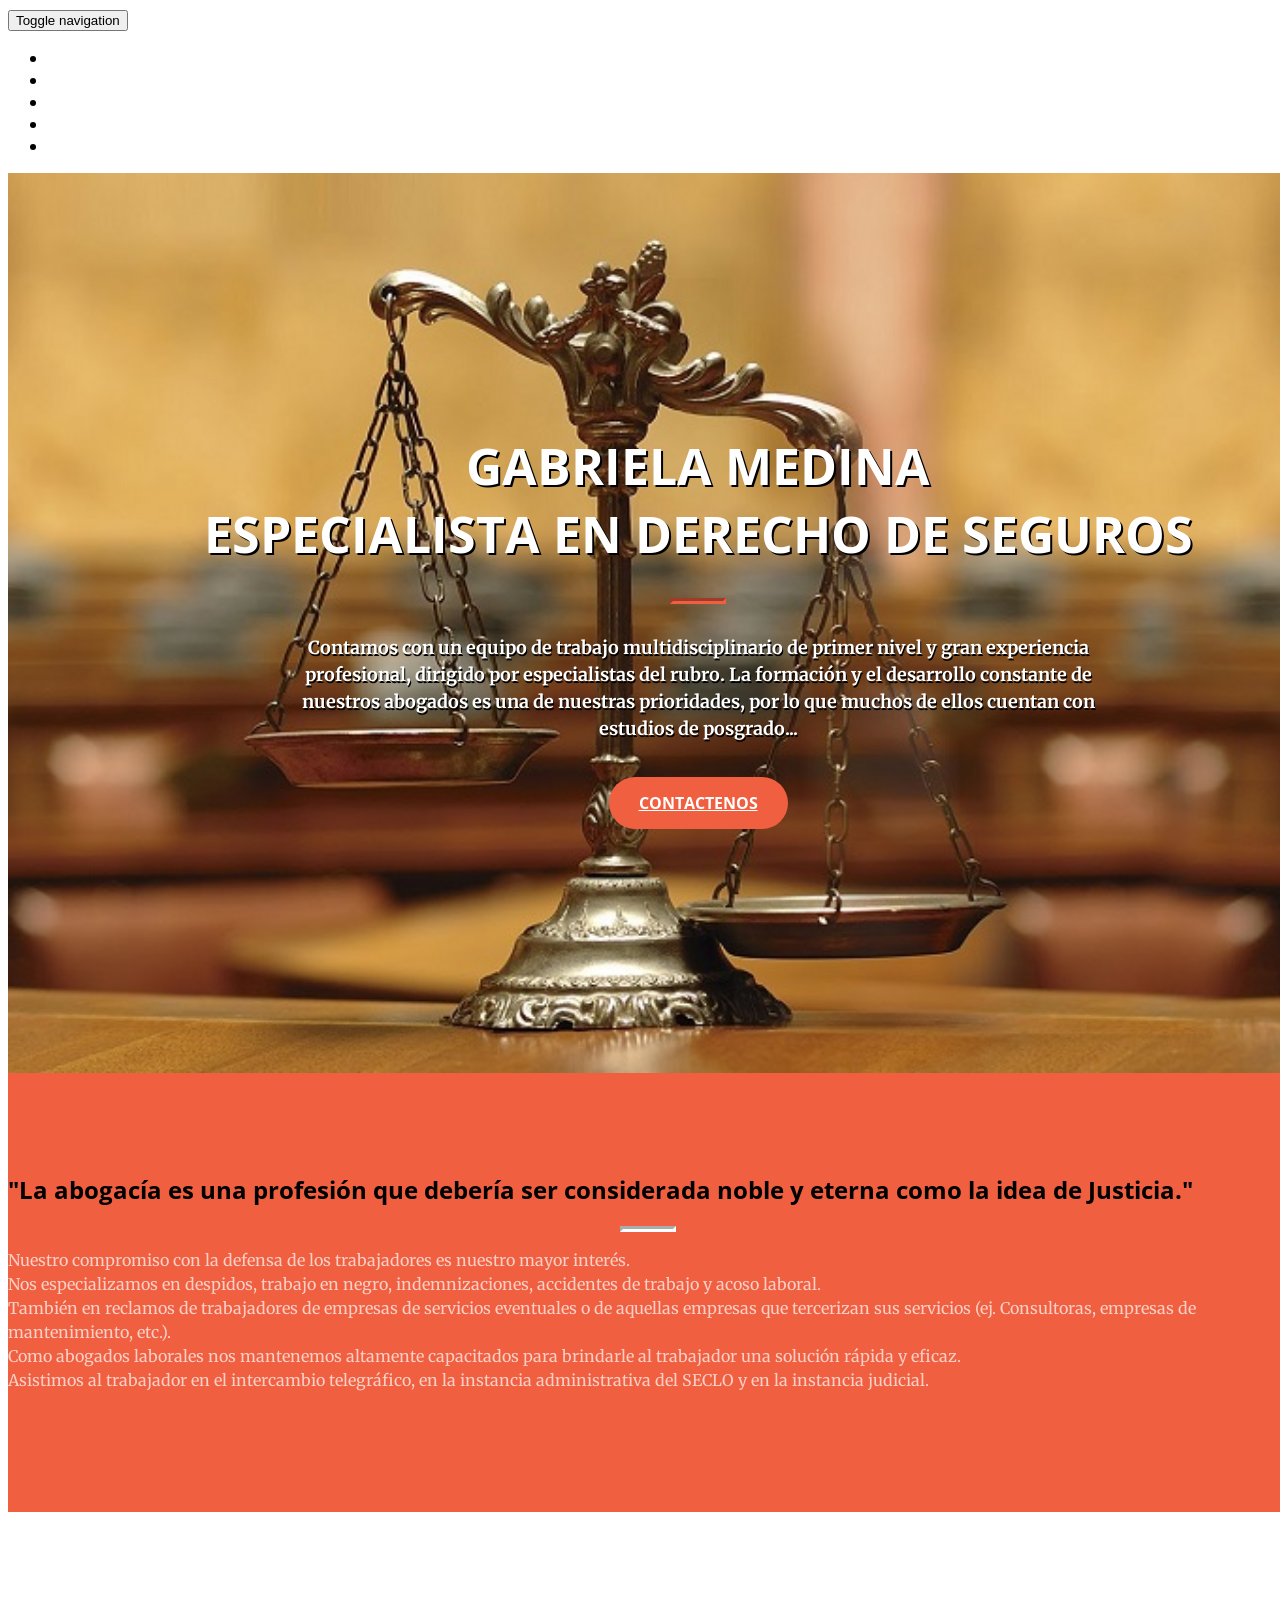
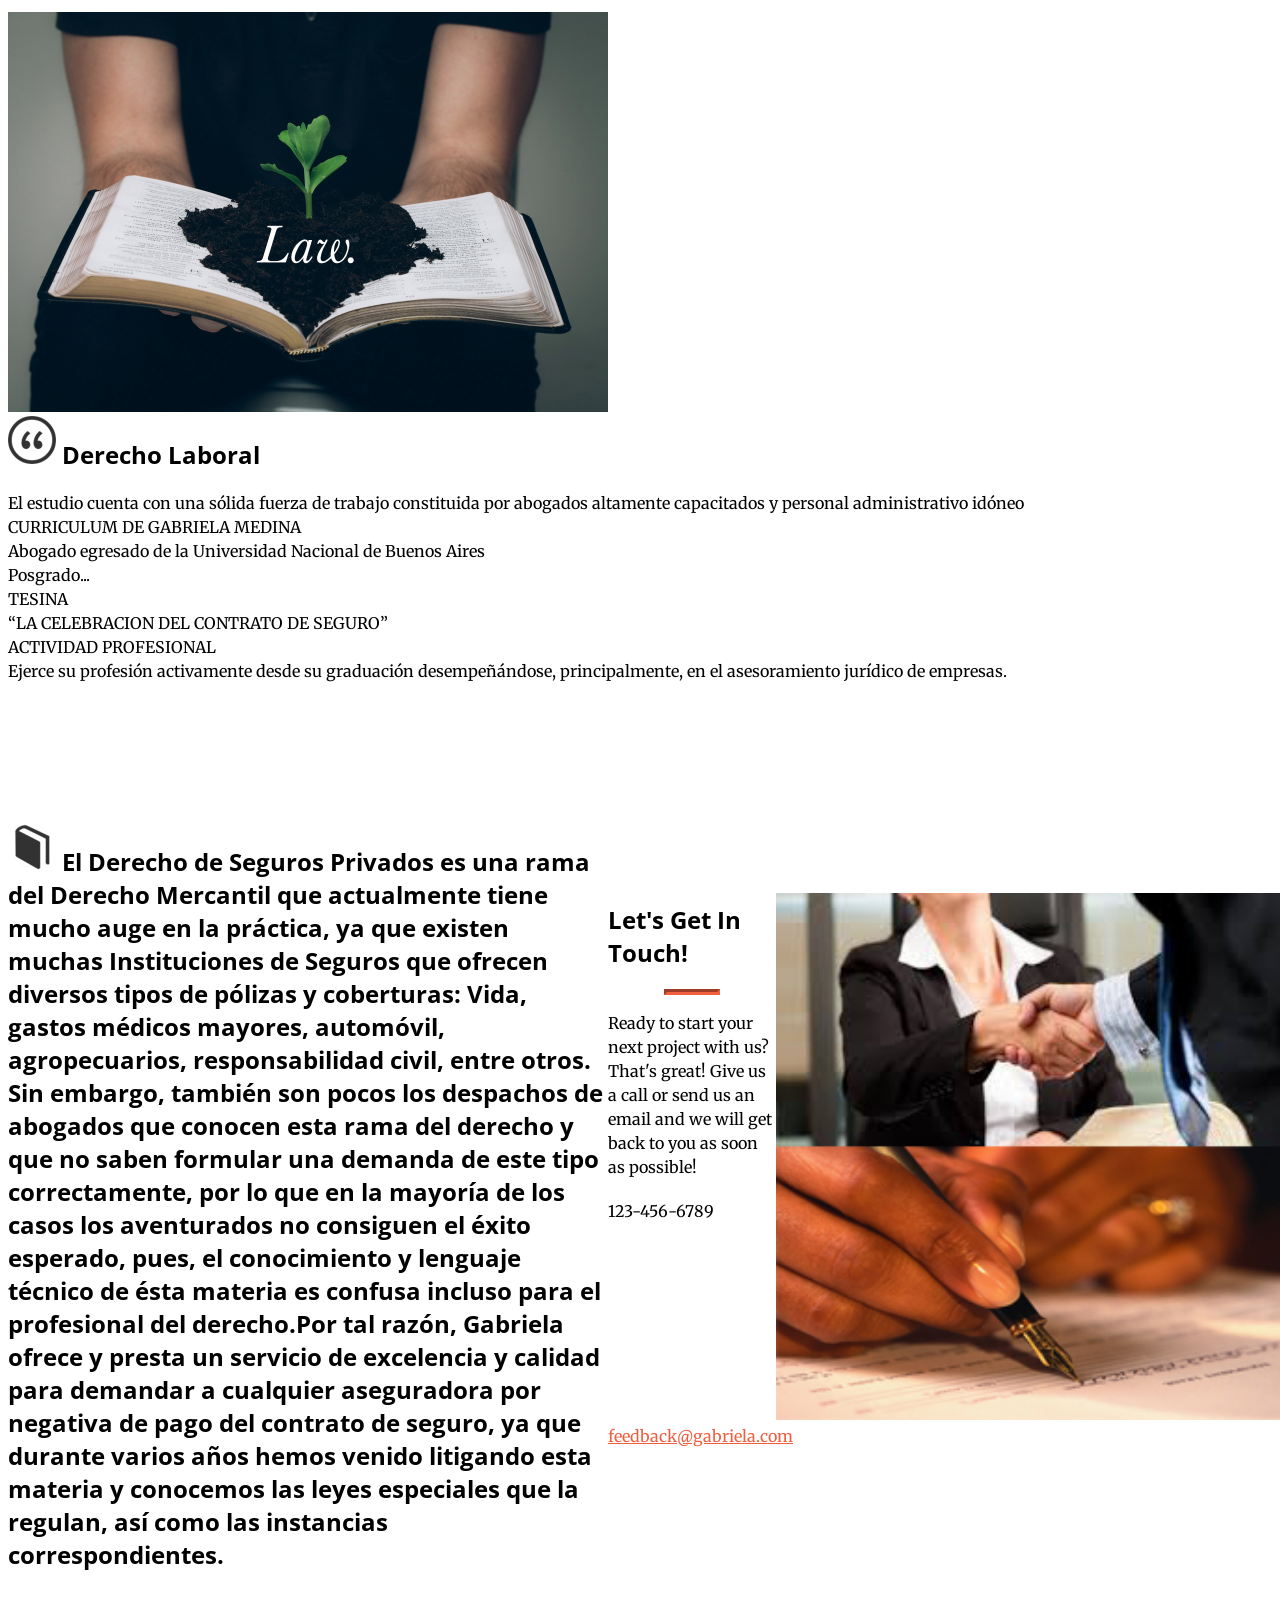
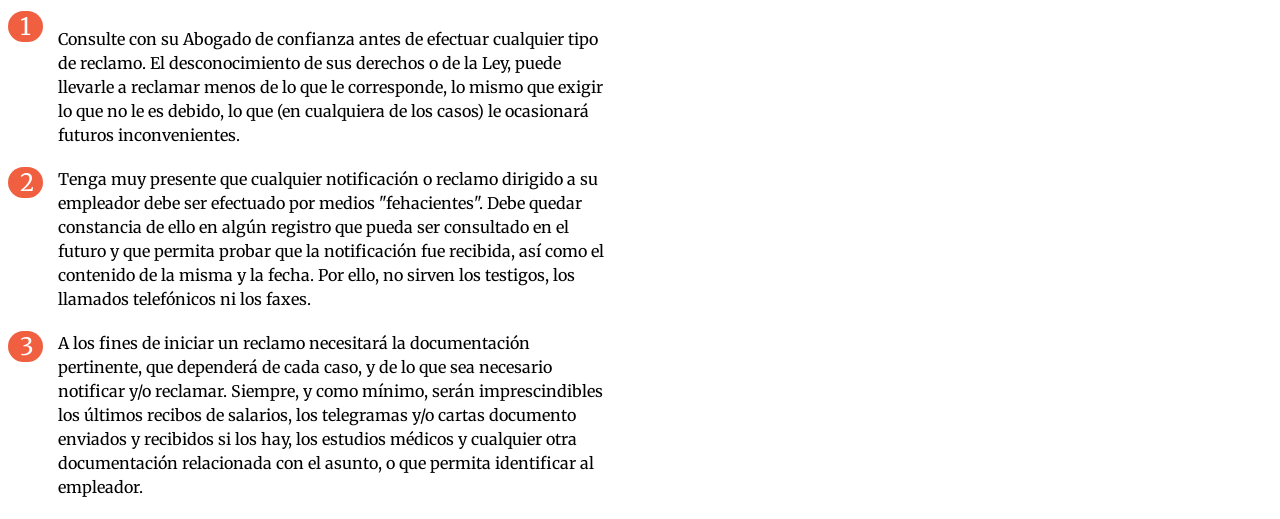
==== index.html @ 62572603 "gab fdfsd" ====
<!DOCTYPE html>
<html lang="es">

<head>

    <meta charset="utf-8">
    <meta http-equiv="X-UA-Compatible" content="IE=edge">
    <meta name="viewport" content="width=device-width, initial-scale=1">
    <meta name="description" content="">
    <meta name="author" content="">

    <title>Gabriela Medina</title>

    <!-- Bootstrap Core CSS -->
    <link rel="stylesheet" href="css/bootstrap.css" type="text/css">

    <!-- Custom Fonts -->
    <link href='http://fonts.googleapis.com/css?family=Open+Sans:300italic,400italic,600italic,700italic,800italic,400,300,600,700,800' rel='stylesheet' type='text/css'>
    <link href='http://fonts.googleapis.com/css?family=Merriweather:400,300,300italic,400italic,700,700italic,900,900italic' rel='stylesheet' type='text/css'>
    <link rel="stylesheet" href="font-awesome/css/font-awesome.css" type="text/css">

    <!-- Plugin CSS -->
    <link rel="stylesheet" href="css/animate.min.css" type="text/css">

    <!-- Custom CSS -->
    <link rel="stylesheet" href="css/creative.css" type="text/css">

    <!-- HTML5 Shim and Respond.js IE8 support of HTML5 elements and media queries -->
    <!-- WARNING: Respond.js doesn't work if you view the page via file:// -->
    <!--[if lt IE 9]>
        <script src="https://oss.maxcdn.com/libs/html5shiv/3.7.0/html5shiv.js"></script>
        <script src="https://oss.maxcdn.com/libs/respond.js/1.4.2/respond.min.js"></script>
    <![endif]-->

</head>

<body id="page-top">

    <nav id="mainNav" class="navbar navbar-default navbar-fixed-top">
        <div class="container-fluid">
            <!-- Brand and toggle get grouped for better mobile display -->
            <div class="navbar-header">
                <button type="button" class="navbar-toggle collapsed" data-toggle="collapse" data-target="#bs-example-navbar-collapse-1">
                    <span class="sr-only">Toggle navigation</span>
                    <span class="icon-bar"></span>
                    <span class="icon-bar"></span>
                    <span class="icon-bar"></span>
                </button>
                <a class="navbar-brand page-scroll" href="#page-top">Gabriela Medina</a>
            </div>

            <!-- Collect the nav links, forms, and other content for toggling -->
            <div class="collapse navbar-collapse" id="bs-example-navbar-collapse-1">
                <ul class="nav navbar-nav navbar-right">
                    <li>
                        <a class="page-scroll" href="#page-top">Inicio</a>
                    </li>
                    <li>
                        <a class="page-scroll" href="#about">Nosotros</a>
                    </li>
                    <li>
                        <a class="page-scroll" href="#services">&Aacute;reas de Pr&aacute;ctica</a>
                    </li>
                    <li>
                        <a class="page-scroll" href="#portfolio">Clientes</a>
                    </li>
                    <li>
                        <a class="page-scroll" href="#contact">Contacto</a>
                    </li>
                </ul>
            </div>
            <!-- /.navbar-collapse -->
        </div>
        <!-- /.container-fluid -->
    </nav>

    <header>
        <div class="header-content">
            <div class="header-content-inner">
                <h1>Gabriela Medina</h1>
                <h1>Especialista en Derecho de Seguros</h1>
                <hr>
                <p>Contamos con un equipo de trabajo multidisciplinario de primer nivel y gran experiencia profesional, dirigido por especialistas del rubro. La formación y el desarrollo constante de nuestros abogados es una de nuestras prioridades, por lo que muchos de ellos cuentan con estudios de posgrado...</p>
                <a href="#contact" class="btn btn-primary btn-xl page-scroll">Contactenos</a>
            </div>
        </div>
    </header>

    <section class="bg-primary" id="about">
        <div class="container">
            <div class="row">
                <div class="col-lg-8 col-lg-offset-2 text-center">
                    <h2 class="section-heading">"La abogacía es una profesión que debería ser considerada noble y eterna como la idea de Justicia."</h2>
                    <hr class="light">
                    <p class="text-faded">
                        Nuestro compromiso con la defensa de los trabajadores es nuestro mayor interés.<br>
                        Nos especializamos en despidos, trabajo en negro, indemnizaciones,  accidentes de trabajo y acoso laboral.<br>
                        También en reclamos de trabajadores de empresas de servicios eventuales o de aquellas empresas que tercerizan sus servicios (ej. Consultoras, empresas de mantenimiento, etc.).<br>
                        Como abogados laborales nos mantenemos altamente capacitados para brindarle al trabajador una solución rápida y eficaz.<br>
                        Asistimos al trabajador en el intercambio telegráfico, en la instancia administrativa del SECLO y en la instancia judicial.

</p>
                    <!--a href="#" class="btn btn-default btn-xl">Get Started!</a-->
                </div>
            </div>
        </div>
    </section>

    <section id="services">
        <div class="container">
            <!--div class="row">
                <div class="col-lg-12 text-center">
                    <h2 class="section-heading">At Your Service</h2>
                    <hr class="primary">
                </div>
            </div--
            >
                    <div class="container">
            <!--div class="row">
                <div class="col-lg-12 text-center">
                    <h2 class="section-heading">At Your Service</h2>
                    <hr class="primary">
                </div>
            </div-->
            <div id="about" class="about">
              <div class="row">
              <div class="col-sm-7 wowload fadeInLeft animated" style="visibility: visible;">
                <img src="img/law.jpg" style="width:600px;">
              </div>
              <div class="col-sm-5 wowload fadeInRight animated" style="visibility: visible;">
              <div class="spacer"><h2 style="margin-top: 0px !important;"><!--i class="fa fa-flask"></i--><img src="img/comillas.png" style="opacity:0.8" /> Derecho Laboral</h2>
              <p>El estudio cuenta con una sólida fuerza de trabajo constituida por abogados altamente capacitados y personal administrativo idóneo<br>
                        CURRICULUM DE GABRIELA MEDINA<br>
                        Abogado egresado de la Universidad Nacional de Buenos Aires<br>
                        Posgrado...<br>
						TESINA<br>
						“LA CELEBRACION DEL CONTRATO DE SEGURO”<br>
						ACTIVIDAD PROFESIONAL <br>
						Ejerce su profesión activamente desde su graduación desempeñándose, principalmente, en el asesoramiento jurídico de empresas.</p>
              <div class="social">
              
              <a href="#"><i class="fa fa-facebook fa-2x"></i></a> <a href="#"><i class="fa fa-dribbble fa-2x"></i></a> <a href="#"><i class="fa fa-twitter fa-2x"></i></a> <a href="#"><i class="fa fa-linkedin fa-2x"></i></a></div>
              </div>
              </div>
              </div>  
            </div>
        </div>
        </div>
        <div class="container">
            <!--div class="row">
                <div class="col-lg-3 col-md-6 text-center">
                    <div class="service-box">
                        <i class="fa fa-4x fa-diamond wow bounceIn text-primary"></i>
                        <h3>Sturdy Templates</h3>
                        <p class="text-muted">Our templates are updated regularly so they don't break.</p>
                    </div>
                </div>
                <div class="col-lg-3 col-md-6 text-center">
                    <div class="service-box">
                        <i class="fa fa-4x fa-paper-plane wow bounceIn text-primary" data-wow-delay=".1s"></i>
                        <h3>Ready to Ship</h3>
                        <p class="text-muted">You can use this theme as is, or you can make changes!</p>
                    </div>
                </div>
                <div class="col-lg-3 col-md-6 text-center">
                    <div class="service-box">
                        <i class="fa fa-4x fa-newspaper-o wow bounceIn text-primary" data-wow-delay=".2s"></i>
                        <h3>Up to Date</h3>
                        <p class="text-muted">We update dependencies to keep things fresh.</p>
                    </div>
                </div>
                <div class="col-lg-3 col-md-6 text-center">
                    <div class="service-box">
                        <i class="fa fa-4x fa-heart wow bounceIn text-primary" data-wow-delay=".3s"></i>
                        <h3>Made with Love</h3>
                        <p class="text-muted">You have to make your websites with love these days!</p>
                    </div>
                </div>
            </div-->
        </div>
    </section>

    <section class="no-padding" id="portfolio">
        <div class="container">
            <!--div class="row no-gutter">
                <div class="col-lg-4 col-sm-6">
                    <a href="#" class="portfolio-box">
                        <img src="img/portfolio/1.jpg" class="img-responsive" alt="">
                        <div class="portfolio-box-caption">
                            <div class="portfolio-box-caption-content">
                                <div class="project-category text-faded">
                                    Category
                                </div>
                                <div class="project-name">
                                    Project Name
                                </div>
                            </div>
                        </div>
                    </a>
                </div>
                <div class="col-lg-4 col-sm-6">
                    <a href="#" class="portfolio-box">
                        <img src="img/portfolio/2.jpg" class="img-responsive" alt="">
                        <div class="portfolio-box-caption">
                            <div class="portfolio-box-caption-content">
                                <div class="project-category text-faded">
                                    Category
                                </div>
                                <div class="project-name">
                                    Project Name
                                </div>
                            </div>
                        </div>
                    </a>
                </div>
                <div class="col-lg-4 col-sm-6">
                    <a href="#" class="portfolio-box">
                        <img src="img/portfolio/3.jpg" class="img-responsive" alt="">
                        <div class="portfolio-box-caption">
                            <div class="portfolio-box-caption-content">
                                <div class="project-category text-faded">
                                    Category
                                </div>
                                <div class="project-name">
                                    Project Name
                                </div>
                            </div>
                        </div>
                    </a>
                </div>
                <div class="col-lg-4 col-sm-6">
                    <a href="#" class="portfolio-box">
                        <img src="img/portfolio/4.jpg" class="img-responsive" alt="">
                        <div class="portfolio-box-caption">
                            <div class="portfolio-box-caption-content">
                                <div class="project-category text-faded">
                                    Category
                                </div>
                                <div class="project-name">
                                    Project Name
                                </div>
                            </div>
                        </div>
                    </a>
                </div>
                <div class="col-lg-4 col-sm-6">
                    <a href="#" class="portfolio-box">
                        <img src="img/portfolio/5.jpg" class="img-responsive" alt="">
                        <div class="portfolio-box-caption">
                            <div class="portfolio-box-caption-content">
                                <div class="project-category text-faded">
                                    Category
                                </div>
                                <div class="project-name">
                                    Project Name
                                </div>
                            </div>
                        </div>
                    </a>
                </div>
                <div class="col-lg-4 col-sm-6">
                    <a href="#" class="portfolio-box">
                        <img src="img/portfolio/6.jpg" class="img-responsive" alt="">
                        <div class="portfolio-box-caption">
                            <div class="portfolio-box-caption-content">
                                <div class="project-category text-faded">
                                    Category
                                </div>
                                <div class="project-name">
                                    Project Name
                                </div>
                            </div>
                        </div>
                    </a>
                </div>
            </div-->
            <div id="works" class="works">
              <div class="row">
             
              <div class="col-guia wowload fadeInLeft animated" style="visibility: visible;">
              <div class="spacer"><h2><img src="img/guia.png" style="opacity:0.8" /> El Derecho de Seguros Privados es una rama del Derecho Mercantil que actualmente tiene mucho auge en la práctica, ya que existen muchas Instituciones de Seguros que ofrecen diversos tipos de pólizas y coberturas: Vida, gastos médicos mayores, automóvil, agropecuarios, responsabilidad civil, entre otros.
​
Sin embargo, también son pocos los despachos de abogados que conocen esta rama del derecho y que no saben formular una demanda de este tipo correctamente, por lo que en la mayoría de los casos los aventurados no consiguen el éxito esperado, pues, el conocimiento y lenguaje técnico de ésta materia es confusa incluso para el profesional del derecho.      
​
Por tal razón, Gabriela ofrece y presta un servicio de excelencia y calidad para demandar a cualquier aseguradora por negativa de pago del contrato de seguro, ya que durante varios años hemos venido litigando esta materia y conocemos las leyes especiales que la regulan, así como las instancias correspondientes.</h2>
              <br>

<div id="u991"><span style="z-index: 123;
width: 10px;
text-align: center;
font-size: 24px;
position: relative;
left: 12px;
margin-top: 5px;
margin-right: -10000px;
min-height: 30px;">1</span></div>
<p style="margin-left: 50px;">
Consulte con su Abogado de confianza antes de efectuar cualquier tipo de reclamo. El desconocimiento  de sus derechos o de la Ley, puede llevarle a reclamar menos de lo que le corresponde, lo mismo que  exigir lo que no le es debido, lo que (en cualquiera de los casos) le ocasionará futuros inconvenientes.

</p>
<div id="u991"><span style="z-index: 123;
width: 10px;
text-align: center;
font-size: 24px;
position: relative;
left: 12px;
margin-top: 5px;
margin-right: -10000px;
min-height: 30px;">2</span></div>
<p style="margin-left: 50px;">

Tenga muy presente que cualquier notificación o reclamo dirigido a su empleador debe ser efectuado por medios "fehacientes". Debe quedar constancia de ello en algún registro que pueda ser consultado en el futuro y que permita probar que la notificación fue recibida, así como el contenido de la misma y la fecha. Por ello, no sirven los testigos, los llamados telefónicos ni los faxes.

</p>
<div id="u991"><span style="z-index: 123;
width: 10px;
text-align: center;
font-size: 24px;
position: relative;
left: 12px;
margin-top: 5px;
margin-right: -10000px;
min-height: 30px;">3</span></div>
<p style="margin-left: 50px;">

A los fines de iniciar un reclamo necesitará la documentación pertinente, que dependerá de cada caso, y de lo que sea necesario notificar y/o reclamar. Siempre, y como mínimo, serán imprescindibles los últimos recibos de salarios, los telegramas y/o cartas documento enviados y recibidos si los hay, los estudios médicos y cualquier otra documentación relacionada con el asunto, o que permita identificar al empleador.
</p>
              </div>
              </div>

               <div class="col-guia-descripcion wowload fadeInRight animated" style="visibility: visible;">
                <img src="img/guia.jpg" style="width:100%;margin-top: 90px;">
              </div>
              </div>  
            </div>
        </div>
    </section>

    <!--aside class="bg-dark">
        <div class="container text-center">
            <div class="call-to-action">
                <h2>Free Download at Start Bootstrap!</h2>
                <a href="#" class="btn btn-default btn-xl wow tada">Download Now!</a>
            </div>
        </div>
    </aside-->

    <section id="contact">
        <div class="container">
            <div class="row">
                <div class="col-lg-8 col-lg-offset-2 text-center">
                    <h2 class="section-heading">Let's Get In Touch!</h2>
                    <hr class="primary">
                    <p>Ready to start your next project with us? That's great! Give us a call or send us an email and we will get back to you as soon as possible!</p>
                </div>
                <div class="col-lg-4 col-lg-offset-2 text-center">
                    <i class="fa fa-phone fa-3x wow bounceIn"></i>
                    <p>123-456-6789</p>
                </div>
                <div class="col-lg-4 text-center">
                    <i class="fa fa-envelope-o fa-3x wow bounceIn" data-wow-delay=".1s"></i>
                    <p><a href="mailto:your-email@your-domain.com">feedback@gabriela.com</a></p>
                </div>
            </div>
        </div>
    </section>

    <!-- jQuery -->
    <script src="js/jquery.js"></script>

    <!-- Bootstrap Core JavaScript -->
    <script src="js/bootstrap.min.js"></script>

    <!-- Plugin JavaScript -->
    <script src="js/jquery.easing.min.js"></script>
    <script src="js/jquery.fittext.js"></script>
    <script src="js/wow.min.js"></script>

    <!-- Custom Theme JavaScript -->
    <script src="js/creative.js"></script>

</body>

</html>
---- css/creative.css ----
/*!
 * Start Bootstrap - Creative Bootstrap Theme (http://startbootstrap.com)
 * Code licensed under the Apache License v2.0.
 * For details, see http://www.apache.org/licenses/LICENSE-2.0.
 */

html,
body {
    width: 100%;
    height: 100%;
}

body {
    font-family: Merriweather,'Helvetica Neue',Arial,sans-serif;
}

hr {
    max-width: 50px;
    border-color: #f05f40;
    border-width: 3px;
}

hr.light {
    border-color: #fff;
}

a {
    color: #f05f40;
    -webkit-transition: all .35s;
    -moz-transition: all .35s;
    transition: all .35s;
}

a:hover,
a:focus {
    color: #eb3812;
}

h1,
h2,
h3,
h4,
h5,
h6 {
    font-family: 'Open Sans','Helvetica Neue',Arial,sans-serif;
}

p {
    margin-bottom: 20px;
    font-size: 16px;
    line-height: 1.5;
}

.bg-primary {
    background-color: #f05f40;
}

.bg-dark {
    color: #fff;
    background-color: #222;
}

.text-faded {
    color: rgba(255,255,255,.7);
}

section {
    padding: 100px 0;
}

aside {
    padding: 50px 0;
}

.no-padding {
    padding: 0;
}

.navbar-default {
    border-color: rgba(34,34,34,.05);
    font-family: 'Open Sans','Helvetica Neue',Arial,sans-serif;
    background-color: #fff;
    -webkit-transition: all .35s;
    -moz-transition: all .35s;
    transition: all .35s;
}

.navbar-default .navbar-header .navbar-brand {
    text-transform: uppercase;
    font-family: 'Open Sans','Helvetica Neue',Arial,sans-serif;
    font-weight: 700;
    color: #f05f40;
}

.navbar-default .navbar-header .navbar-brand:hover,
.navbar-default .navbar-header .navbar-brand:focus {
    color: #eb3812;
}

.navbar-default .nav > li>a,
.navbar-default .nav>li>a:focus {
    text-transform: uppercase;
    font-size: 13px;
    font-weight: 700;
    color: #222;
}

.navbar-default .nav > li>a:hover,
.navbar-default .nav>li>a:focus:hover {
    color: #f05f40;
}

.navbar-default .nav > li.active>a,
.navbar-default .nav>li.active>a:focus {
    color: #f05f40!important;
    background-color: transparent;
}

.navbar-default .nav > li.active>a:hover,
.navbar-default .nav>li.active>a:focus:hover {
    background-color: transparent;
}

@media(min-width:768px) {
    .navbar-default {
        border-color: rgba(255,255,255,.3);
        background-color: transparent;
    }

    .navbar-default .navbar-header .navbar-brand {
        color: rgba(255,255,255,.7);
    }

    .navbar-default .navbar-header .navbar-brand:hover,
    .navbar-default .navbar-header .navbar-brand:focus {
        color: #fff;
    }

    .navbar-default .nav > li>a,
    .navbar-default .nav>li>a:focus {
        color: rgba(255,255,255,.7);
    }

    .navbar-default .nav > li>a:hover,
    .navbar-default .nav>li>a:focus:hover {
        color: #fff;
    }

    .navbar-default.affix {
        border-color: rgba(34,34,34,.05);
        background-color: #fff;
    }

    .navbar-default.affix .navbar-header .navbar-brand {
        font-size: 14px;
        color: #f05f40;
    }

    .navbar-default.affix .navbar-header .navbar-brand:hover,
    .navbar-default.affix .navbar-header .navbar-brand:focus {
        color: #eb3812;
    }

    .navbar-default.affix .nav > li>a,
    .navbar-default.affix .nav>li>a:focus {
        color: #222;
    }

    .navbar-default.affix .nav > li>a:hover,
    .navbar-default.affix .nav>li>a:focus:hover {
        color: #f05f40;
    }
}

header {
    position: relative;
    width: 100%;
    min-height: auto;
    text-align: center;
    color: #fff;
    background-image: url(../img/header.jpg);
    background-position: center;
    -webkit-background-size: cover;
    -moz-background-size: cover;
    background-size: cover;
    -o-background-size: cover;
}

header .header-content {
    position: relative;
    width: 100%;
    padding: 100px 15px;
    text-align: center;
}

header .header-content .header-content-inner h1 {
    margin-top: 0;
    margin-bottom: 0;
    text-transform: uppercase;
    font-weight: 700;
    font-size: 50px !important;
    text-shadow: 2px 2px #000
}

header .header-content .header-content-inner hr {
    margin: 30px auto;
}

header .header-content .header-content-inner p {
    margin-bottom: 50px;
    font-size: 16px;
    font-weight: 500;
    
    font-weight: bold;
    text-shadow: 0.1em 0.1em #000
}

@media(min-width:768px) {
    header {
        min-height: 100%;
    }

    header .header-content {
        position: absolute;
        top: 50%;
        padding: 0 50px;
        -webkit-transform: translateY(-50%);
        -ms-transform: translateY(-50%);
        transform: translateY(-50%);
    }

    header .header-content .header-content-inner {
        margin-right: auto;
        margin-left: auto;
        max-width: 1000px;
    }

    header .header-content .header-content-inner p {
        margin-right: auto;
        margin-left: auto;
        max-width: 80%;
        font-size: 18px;
    }
}

.section-heading {
    margin-top: 0;
}

.service-box {
    margin: 50px auto 0;
    max-width: 400px;
}

@media(min-width:992px) {
    .service-box {
        margin: 20px auto 0;
    }
}

.service-box p {
    margin-bottom: 0;
}

.portfolio-box {
    display: block;
    position: relative;
    margin: 0 auto;
    max-width: 650px;
}

.portfolio-box .portfolio-box-caption {
    display: block;
    position: absolute;
    bottom: 0;
    width: 100%;
    height: 100%;
    text-align: center;
    color: #fff;
    opacity: 0;
    background: rgba(240,95,64,.9);
    -webkit-transition: all .35s;
    -moz-transition: all .35s;
    transition: all .35s;
}

.col-guia{
    width: 600px;
    float: left;
}

.col-guia-descripcion{
    width: 40%;
  float: right;
}

#u991 {
    z-index: 122;
    width: 35px;
    border-style: none;
    border-color: transparent;
    background-color: #f05f40;
    border-radius: 18px;
    position: relative;
    margin-right: -10000px;
    float: left;
    color:#fff;
}

.portfolio-box .portfolio-box-caption .portfolio-box-caption-content {
    position: absolute;
    top: 50%;
    width: 100%;
    text-align: center;
    transform: translateY(-50%);
}

.portfolio-box .portfolio-box-caption .portfolio-box-caption-content .project-category,
.portfolio-box .portfolio-box-caption .portfolio-box-caption-content .project-name {
    padding: 0 15px;
    font-family: 'Open Sans','Helvetica Neue',Arial,sans-serif;
}

.portfolio-box .portfolio-box-caption .portfolio-box-caption-content .project-category {
    text-transform: uppercase;
    font-size: 14px;
    font-weight: 600;
}

.portfolio-box .portfolio-box-caption .portfolio-box-caption-content .project-name {
    font-size: 18px;
}

.portfolio-box:hover .portfolio-box-caption {
    opacity: 1;
}

@media(min-width:768px) {
    .portfolio-box .portfolio-box-caption .portfolio-box-caption-content .project-category {
        font-size: 16px;
    }

    .portfolio-box .portfolio-box-caption .portfolio-box-caption-content .project-name {
        font-size: 22px;
    }
}

.call-to-action h2 {
    margin: 0 auto 20px;
}

.text-primary {
    color: #f05f40;
}

.no-gutter > [class*=col-] {
    padding-right: 0;
    padding-left: 0;
}

.btn-default {
    border-color: #fff;
    color: #222;
    background-color: #fff;
    -webkit-transition: all .35s;
    -moz-transition: all .35s;
    transition: all .35s;
}

.btn-default:hover,
.btn-default:focus,
.btn-default.focus,
.btn-default:active,
.btn-default.active,
.open > .dropdown-toggle.btn-default {
    border-color: #ededed;
    color: #222;
    background-color: #f2f2f2;
}

.btn-default:active,
.btn-default.active,
.open > .dropdown-toggle.btn-default {
    background-image: none;
}

.btn-default.disabled,
.btn-default[disabled],
fieldset[disabled] .btn-default,
.btn-default.disabled:hover,
.btn-default[disabled]:hover,
fieldset[disabled] .btn-default:hover,
.btn-default.disabled:focus,
.btn-default[disabled]:focus,
fieldset[disabled] .btn-default:focus,
.btn-default.disabled.focus,
.btn-default[disabled].focus,
fieldset[disabled] .btn-default.focus,
.btn-default.disabled:active,
.btn-default[disabled]:active,
fieldset[disabled] .btn-default:active,
.btn-default.disabled.active,
.btn-default[disabled].active,
fieldset[disabled] .btn-default.active {
    border-color: #fff;
    background-color: #fff;
}

.btn-default .badge {
    color: #fff;
    background-color: #222;
}

.btn-primary {
    border-color: #f05f40;
    color: #fff;
    background-color: #f05f40;
    -webkit-transition: all .35s;
    -moz-transition: all .35s;
    transition: all .35s;
}

.btn-primary:hover,
.btn-primary:focus,
.btn-primary.focus,
.btn-primary:active,
.btn-primary.active,
.open > .dropdown-toggle.btn-primary {
    border-color: #ed431f;
    color: #fff;
    background-color: #ee4b28;
}

.btn-primary:active,
.btn-primary.active,
.open > .dropdown-toggle.btn-primary {
    background-image: none;
}

.btn-primary.disabled,
.btn-primary[disabled],
fieldset[disabled] .btn-primary,
.btn-primary.disabled:hover,
.btn-primary[disabled]:hover,
fieldset[disabled] .btn-primary:hover,
.btn-primary.disabled:focus,
.btn-primary[disabled]:focus,
fieldset[disabled] .btn-primary:focus,
.btn-primary.disabled.focus,
.btn-primary[disabled].focus,
fieldset[disabled] .btn-primary.focus,
.btn-primary.disabled:active,
.btn-primary[disabled]:active,
fieldset[disabled] .btn-primary:active,
.btn-primary.disabled.active,
.btn-primary[disabled].active,
fieldset[disabled] .btn-primary.active {
    border-color: #f05f40;
    background-color: #f05f40;
}

.btn-primary .badge {
    color: #f05f40;
    background-color: #fff;
}

.btn {
    border: 0;
    border-radius: 300px;
    text-transform: uppercase;
    font-family: 'Open Sans','Helvetica Neue',Arial,sans-serif;
    font-weight: 700;
}

.btn-xl {
    padding: 15px 30px;
}

::-moz-selection {
    text-shadow: none;
    color: #fff;
    background: #222;
}

::selection {
    text-shadow: none;
    color: #fff;
    background: #222;
}

img::selection {
    color: #fff;
    background: 0 0;
}

img::-moz-selection {
    color: #fff;
    background: 0 0;
}

body {
    webkit-tap-highlight-color: #222;
}
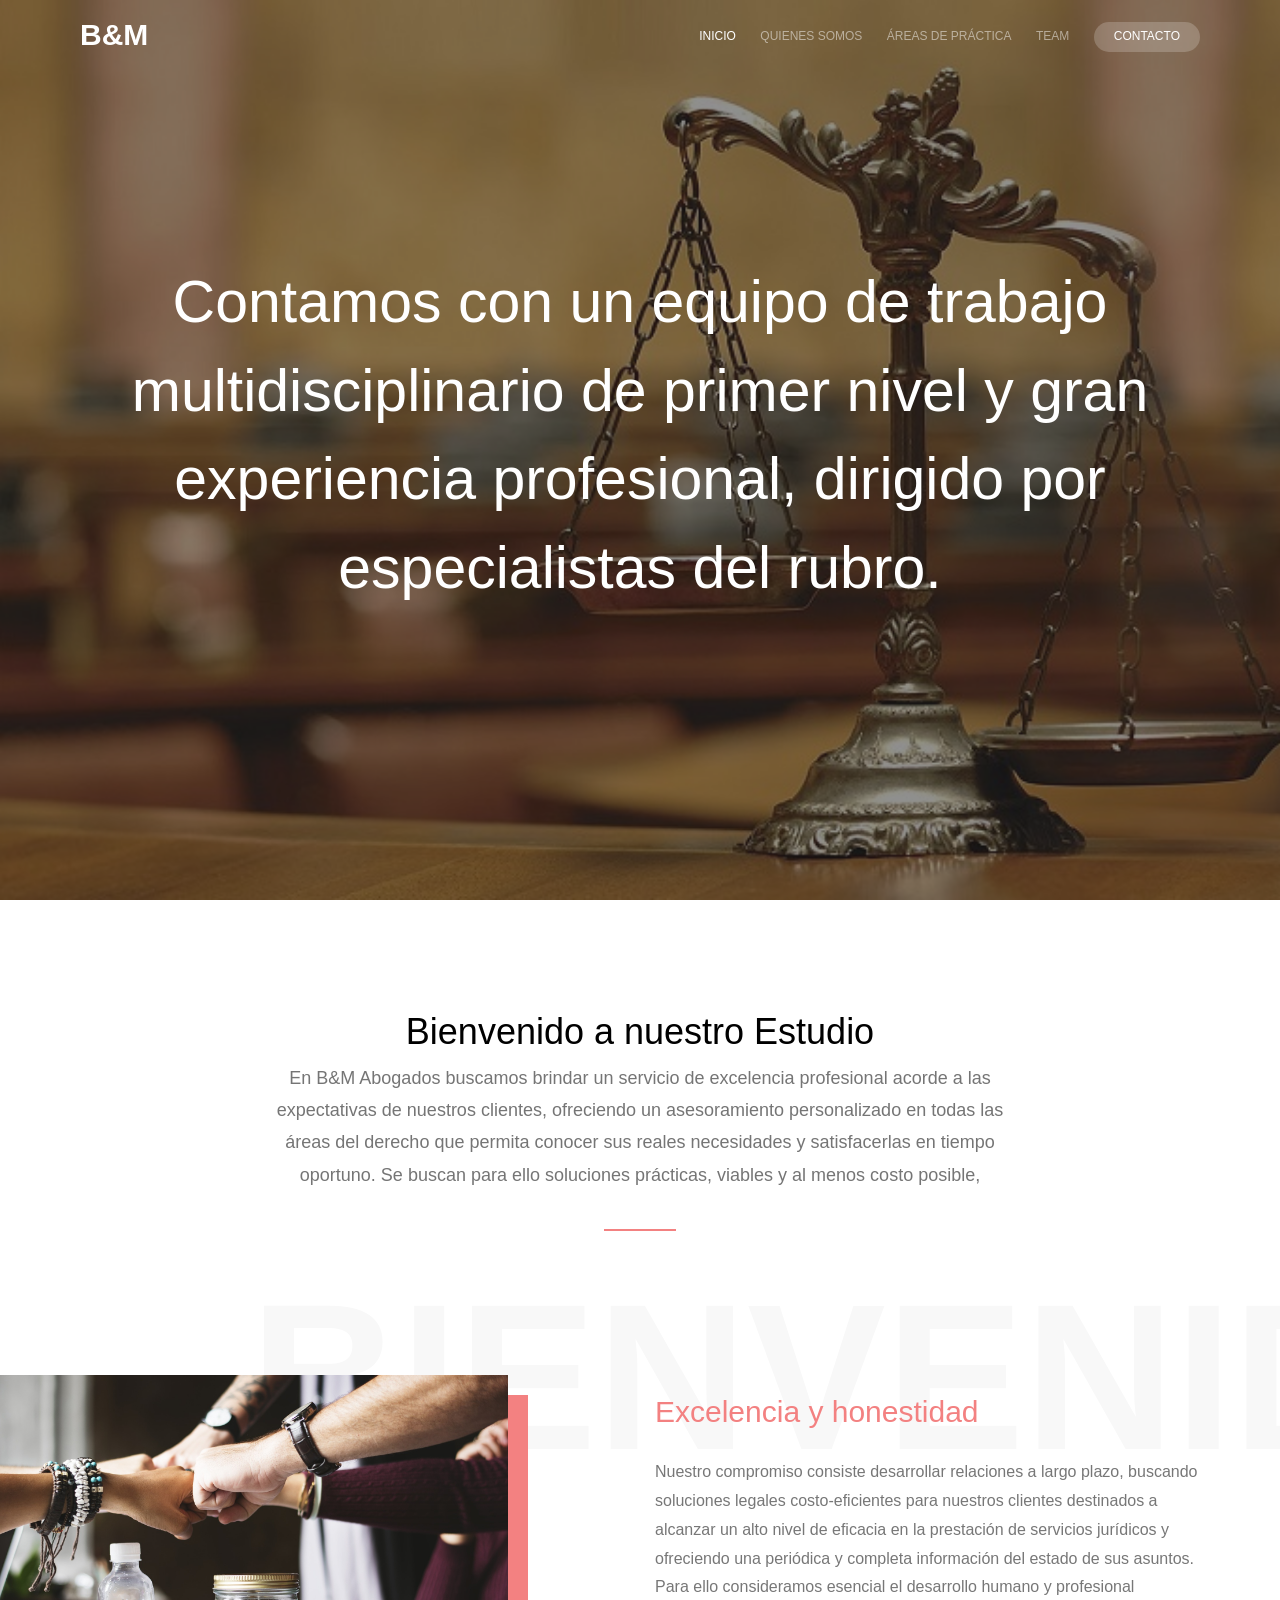
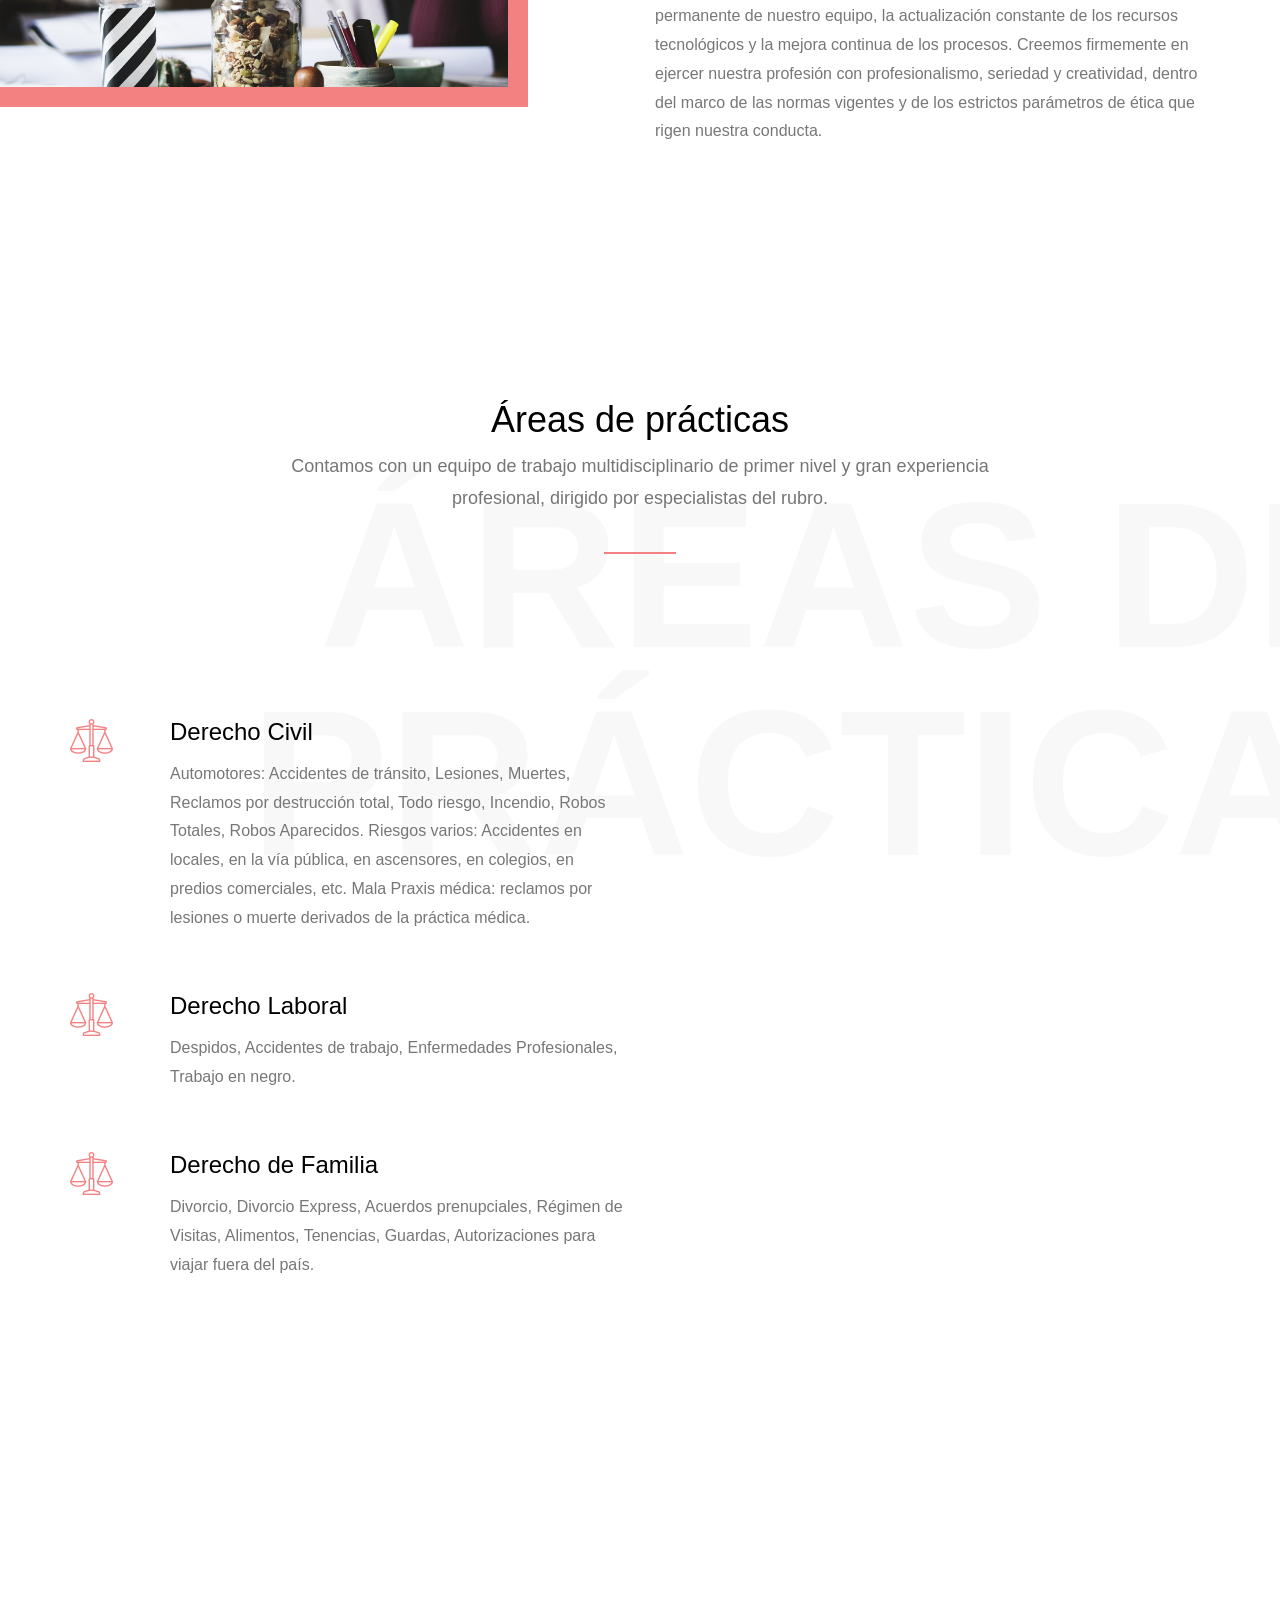
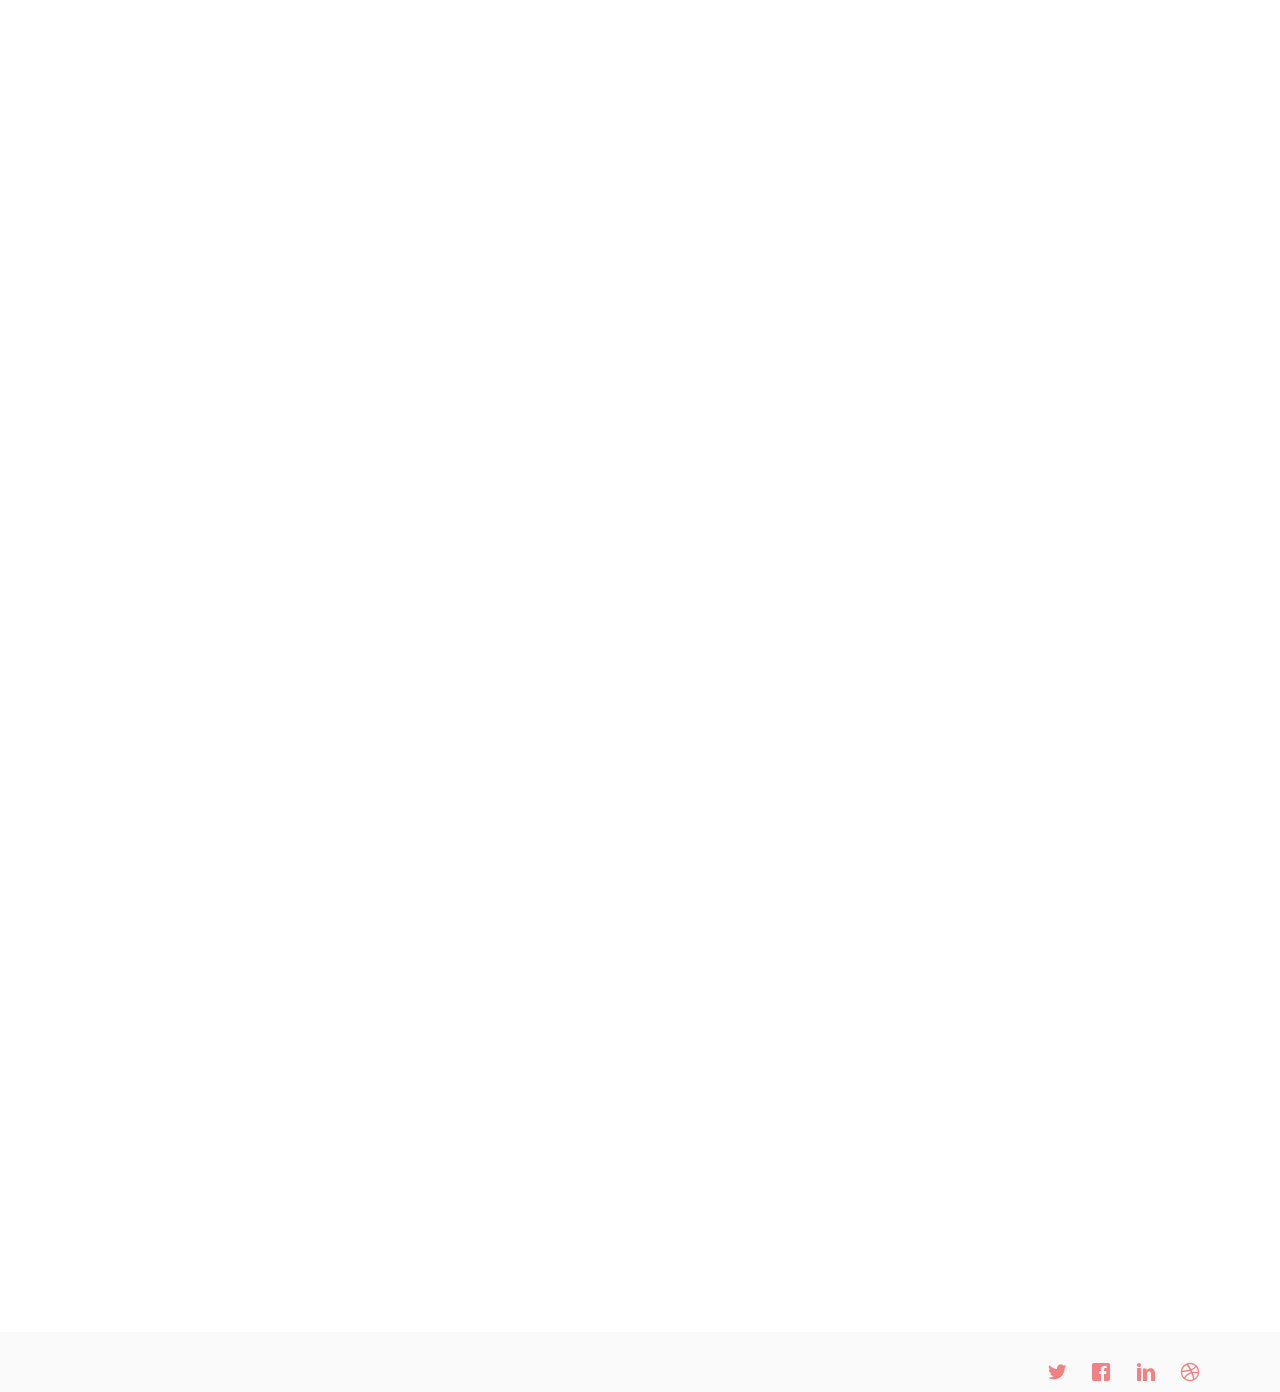
==== commit 85ea3f86: "new" ====
--- a/index.html
+++ b/index.html
@@ -1,384 +1,355 @@
-<!DOCTYPE html>
-<html lang="es">
-
-<head>
-
-    <meta charset="utf-8">
-    <meta http-equiv="X-UA-Compatible" content="IE=edge">
-    <meta name="viewport" content="width=device-width, initial-scale=1">
-    <meta name="description" content="">
-    <meta name="author" content="">
-
-    <title>Gabriela Medina</title>
-
-    <!-- Bootstrap Core CSS -->
-    <link rel="stylesheet" href="css/bootstrap.css" type="text/css">
-
-    <!-- Custom Fonts -->
-    <link href='http://fonts.googleapis.com/css?family=Open+Sans:300italic,400italic,600italic,700italic,800italic,400,300,600,700,800' rel='stylesheet' type='text/css'>
-    <link href='http://fonts.googleapis.com/css?family=Merriweather:400,300,300italic,400italic,700,700italic,900,900italic' rel='stylesheet' type='text/css'>
-    <link rel="stylesheet" href="font-awesome/css/font-awesome.css" type="text/css">
-
-    <!-- Plugin CSS -->
-    <link rel="stylesheet" href="css/animate.min.css" type="text/css">
-
-    <!-- Custom CSS -->
-    <link rel="stylesheet" href="css/creative.css" type="text/css">
-
-    <!-- HTML5 Shim and Respond.js IE8 support of HTML5 elements and media queries -->
-    <!-- WARNING: Respond.js doesn't work if you view the page via file:// -->
-    <!--[if lt IE 9]>
-        <script src="https://oss.maxcdn.com/libs/html5shiv/3.7.0/html5shiv.js"></script>
-        <script src="https://oss.maxcdn.com/libs/respond.js/1.4.2/respond.min.js"></script>
-    <![endif]-->
-
-</head>
-
-<body id="page-top">
-
-    <nav id="mainNav" class="navbar navbar-default navbar-fixed-top">
-        <div class="container-fluid">
-            <!-- Brand and toggle get grouped for better mobile display -->
-            <div class="navbar-header">
-                <button type="button" class="navbar-toggle collapsed" data-toggle="collapse" data-target="#bs-example-navbar-collapse-1">
-                    <span class="sr-only">Toggle navigation</span>
-                    <span class="icon-bar"></span>
-                    <span class="icon-bar"></span>
-                    <span class="icon-bar"></span>
-                </button>
-                <a class="navbar-brand page-scroll" href="#page-top">Gabriela Medina</a>
-            </div>
-
-            <!-- Collect the nav links, forms, and other content for toggling -->
-            <div class="collapse navbar-collapse" id="bs-example-navbar-collapse-1">
-                <ul class="nav navbar-nav navbar-right">
-                    <li>
-                        <a class="page-scroll" href="#page-top">Inicio</a>
-                    </li>
-                    <li>
-                        <a class="page-scroll" href="#about">Nosotros</a>
-                    </li>
-                    <li>
-                        <a class="page-scroll" href="#services">&Aacute;reas de Pr&aacute;ctica</a>
-                    </li>
-                    <li>
-                        <a class="page-scroll" href="#portfolio">Clientes</a>
-                    </li>
-                    <li>
-                        <a class="page-scroll" href="#contact">Contacto</a>
-                    </li>
-                </ul>
-            </div>
-            <!-- /.navbar-collapse -->
-        </div>
-        <!-- /.container-fluid -->
-    </nav>
-
-    <header>
-        <div class="header-content">
-            <div class="header-content-inner">
-                <h1>Gabriela Medina</h1>
-                <h1>Especialista en Derecho de Seguros</h1>
-                <hr>
-                <p>Contamos con un equipo de trabajo multidisciplinario de primer nivel y gran experiencia profesional, dirigido por especialistas del rubro. La formación y el desarrollo constante de nuestros abogados es una de nuestras prioridades, por lo que muchos de ellos cuentan con estudios de posgrado...</p>
-                <a href="#contact" class="btn btn-primary btn-xl page-scroll">Contactenos</a>
-            </div>
-        </div>
-    </header>
-
-    <section class="bg-primary" id="about">
-        <div class="container">
-            <div class="row">
-                <div class="col-lg-8 col-lg-offset-2 text-center">
-                    <h2 class="section-heading">"La abogacía es una profesión que debería ser considerada noble y eterna como la idea de Justicia."</h2>
-                    <hr class="light">
-                    <p class="text-faded">
-                        Nuestro compromiso con la defensa de los trabajadores es nuestro mayor interés.<br>
-                        Nos especializamos en despidos, trabajo en negro, indemnizaciones,  accidentes de trabajo y acoso laboral.<br>
-                        También en reclamos de trabajadores de empresas de servicios eventuales o de aquellas empresas que tercerizan sus servicios (ej. Consultoras, empresas de mantenimiento, etc.).<br>
-                        Como abogados laborales nos mantenemos altamente capacitados para brindarle al trabajador una solución rápida y eficaz.<br>
-                        Asistimos al trabajador en el intercambio telegráfico, en la instancia administrativa del SECLO y en la instancia judicial.
-
+<!DOCTYPE HTML>
+<!--
+	Justice by freehtml5.co
+	Twitter: http://twitter.com/fh5co
+	URL: http://freehtml5.co
+-->
+<html>
+	<head>
+	<meta charset="utf-8">
+	<meta http-equiv="X-UA-Compatible" content="IE=edge">
+	<title>Estudio Jurídico B&M</title>
+	<meta name="viewport" content="width=device-width, initial-scale=1">
+	<meta name="description" content="Estudio Jurídico B&M" />
+	<meta name="keywords" content="estudio juridico, abogado" />
+
+
+  	<!-- Facebook and Twitter integration -->
+	<meta property="og:title" content=""/>
+	<meta property="og:image" content=""/>
+	<meta property="og:url" content=""/>
+	<meta property="og:site_name" content=""/>
+	<meta property="og:description" content=""/>
+	<meta name="twitter:title" content="" />
+	<meta name="twitter:image" content="" />
+	<meta name="twitter:url" content="" />
+	<meta name="twitter:card" content="" />
+
+	<!-- <link href="https://fonts.googleapis.com/css?family=Open+Sans:300,400, 900" rel="stylesheet"> -->
+	
+	<!-- Animate.css -->
+	<link rel="stylesheet" href="css/animate.css">
+	<!-- Icomoon Icon Fonts-->
+	<link rel="stylesheet" href="css/icomoon.css">
+	<!-- Themify Icons-->
+	<link rel="stylesheet" href="css/themify-icons.css">
+	<!-- Bootstrap  -->
+	<link rel="stylesheet" href="css/bootstrap.css">
+	<!-- Magnific Popup -->
+	<link rel="stylesheet" href="css/magnific-popup.css">
+	<!-- Owl Carousel  -->
+	<link rel="stylesheet" href="css/owl.carousel.min.css">
+	<link rel="stylesheet" href="css/owl.theme.default.min.css">
+	<!-- Flexslider -->
+	<link rel="stylesheet" href="css/flexslider.css">
+	<!-- Theme style  -->
+	<link rel="stylesheet" href="css/style.css">
+
+	<!-- Modernizr JS -->
+	<script src="js/modernizr-2.6.2.min.js"></script>
+	<!-- FOR IE9 below -->
+	<!--[if lt IE 9]>
+	<script src="js/respond.min.js"></script>
+	<![endif]-->
+
+	</head>
+	<body>
+		
+	<div class="gtco-loader"></div>
+	
+	<div id="page">
+	<nav class="gtco-nav" role="navigation">
+		<div class="container">
+			<div class="row">
+				<div class="col-sm-2 col-xs-12">
+					<div id="gtco-logo"><a href="index.html">B&M</a></div>
+				</div>
+				<div class="col-xs-10 text-right menu-1 main-nav">
+					<ul>
+						<li class="active"><a href="#" data-nav-section="home">Inicio</a></li>
+						<li><a href="#" data-nav-section="about">Quienes somos</a></li>
+						<li><a href="#" data-nav-section="practice-areas">Áreas de práctica</a></li>
+						<li><a href="#" data-nav-section="our-team">Team</a></li>
+						<li class="btn-cta"><a href="#" data-nav-section="contact"><span>Contacto</span></a></li>
+						<!-- For external page link -->
+						<!-- <li><a href="http://freehtml5.co/" class="external">External</a></li> -->
+					</ul>
+				</div>
+			</div>
+			
+		</div>
+	</nav>
+
+	<section id="gtco-hero" class="gtco-cover" style="background-image: url(images/img_bg_4.jpg);"  data-section="home"  data-stellar-background-ratio="0.5">
+		<div class="overlay"></div>
+		<div class="container">
+			<div class="row">
+				<div class="col-md-12 col-md-offset-0 text-center">
+					<div class="display-t">
+						<div class="display-tc">
+							<h1 class="animate-box" data-animate-effect="fadeIn">Contamos con un equipo de trabajo multidisciplinario de primer nivel y gran experiencia profesional, dirigido por especialistas del rubro.</h1>
+							<!--p class="gtco-video-link animate-box" data-animate-effect="fadeIn"><a href="https://vimeo.com/channels/staffpicks/93951774" class="popup-vimeo"><i class="icon-controller-play"></i></a></p-->
+						</div>
+					</div>
+				</div>
+			</div>
+		</div>
+	</section>
+	
+	<section id="gtco-about" data-section="about">
+		<div class="container">
+			<div class="row row-pb-md">
+				<div class="col-md-8 col-md-offset-2 heading animate-box" data-animate-effect="fadeIn">
+					<h1>Bienvenido a nuestro Estudio</h1>
+					<p class="sub">En B&M Abogados buscamos brindar un servicio de excelencia profesional acorde a las expectativas de nuestros clientes, ofreciendo un asesoramiento personalizado en todas las áreas del derecho que permita conocer sus reales necesidades y satisfacerlas en tiempo oportuno. Se buscan para ello soluciones prácticas, viables y al menos costo posible,</p>
+					<p class="subtle-text animate-box" data-animate-effect="fadeIn">Bienvenido</p>
+				</div>
+			</div>
+			<div class="row">
+				<div class="col-md-6 col-md-pull-1 animate-box" data-animate-effect="fadeInLeft">
+					<div class="img-shadow">
+						<img src="images/img_1.jpg" class="img-responsive" alt="B&M Abogados">
+					</div>
+				</div>
+				<div class="col-md-6 animate-box" data-animate-effect="fadeInLeft">
+					<h2 class="heading-colored">Excelencia y honestidad</h2>
+					<p>Nuestro compromiso consiste desarrollar relaciones a largo plazo, buscando soluciones legales costo-eficientes para nuestros clientes destinados a alcanzar un alto nivel de eficacia en la prestación de servicios jurídicos y ofreciendo una periódica y completa información  del estado de sus asuntos. Para ello consideramos esencial el desarrollo humano y profesional permanente de nuestro equipo, la actualización constante de los recursos tecnológicos y la mejora continua de los procesos.
+
+Creemos firmemente en ejercer nuestra profesión con profesionalismo, seriedad y creatividad, dentro del marco de las normas vigentes y de los estrictos parámetros de ética que rigen nuestra conducta.
+
+					<!--p><a href="#" class="read-more">Read more <i class="icon-chevron-right"></i></a></p-->
+				</div>
+			</div>
+		</div>
+	</section>
+
+	<section id="gtco-practice-areas" data-section="practice-areas">
+		<div class="container">
+			<div class="row row-pb-md">
+				<div class="col-md-8 col-md-offset-2 heading animate-box" data-animate-effect="fadeIn">
+					<h1>Áreas de prácticas</h1>
+					<p class="sub">Contamos con un equipo de trabajo multidisciplinario de primer nivel y gran experiencia profesional, dirigido por especialistas del rubro.</p>
+					<p class="subtle-text animate-box" data-animate-effect="fadeIn">Áreas de prácticas</span></p>
+				</div>
+			</div>
+			<div class="row">
+				<div class="col-md-6">
+					<div class="gtco-practice-area-item animate-box">
+						<div class="gtco-icon">
+							<img src="images/scale.png" alt="B&M Abogados">
+						</div>
+						<div class="gtco-copy">
+							<h3>Derecho Civil</h3>
+							<p>Automotores: Accidentes de tránsito, Lesiones, Muertes, Reclamos por destrucción total, Todo riesgo, Incendio, Robos Totales, Robos Aparecidos.
+Riesgos varios: Accidentes en locales, en la vía pública, en ascensores, en colegios, en predios comerciales, etc.
+Mala Praxis médica: reclamos por lesiones o muerte derivados de la práctica médica.
 </p>
-                    <!--a href="#" class="btn btn-default btn-xl">Get Started!</a-->
-                </div>
-            </div>
-        </div>
-    </section>
-
-    <section id="services">
-        <div class="container">
-            <!--div class="row">
-                <div class="col-lg-12 text-center">
-                    <h2 class="section-heading">At Your Service</h2>
-                    <hr class="primary">
-                </div>
-            </div--
-            >
-                    <div class="container">
-            <!--div class="row">
-                <div class="col-lg-12 text-center">
-                    <h2 class="section-heading">At Your Service</h2>
-                    <hr class="primary">
-                </div>
-            </div-->
-            <div id="about" class="about">
-              <div class="row">
-              <div class="col-sm-7 wowload fadeInLeft animated" style="visibility: visible;">
-                <img src="img/law.jpg" style="width:600px;">
-              </div>
-              <div class="col-sm-5 wowload fadeInRight animated" style="visibility: visible;">
-              <div class="spacer"><h2 style="margin-top: 0px !important;"><!--i class="fa fa-flask"></i--><img src="img/comillas.png" style="opacity:0.8" /> Derecho Laboral</h2>
-              <p>El estudio cuenta con una sólida fuerza de trabajo constituida por abogados altamente capacitados y personal administrativo idóneo<br>
-                        CURRICULUM DE GABRIELA MEDINA<br>
-                        Abogado egresado de la Universidad Nacional de Buenos Aires<br>
-                        Posgrado...<br>
-						TESINA<br>
-						“LA CELEBRACION DEL CONTRATO DE SEGURO”<br>
-						ACTIVIDAD PROFESIONAL <br>
-						Ejerce su profesión activamente desde su graduación desempeñándose, principalmente, en el asesoramiento jurídico de empresas.</p>
-              <div class="social">
-              
-              <a href="#"><i class="fa fa-facebook fa-2x"></i></a> <a href="#"><i class="fa fa-dribbble fa-2x"></i></a> <a href="#"><i class="fa fa-twitter fa-2x"></i></a> <a href="#"><i class="fa fa-linkedin fa-2x"></i></a></div>
-              </div>
-              </div>
-              </div>  
-            </div>
-        </div>
-        </div>
-        <div class="container">
-            <!--div class="row">
-                <div class="col-lg-3 col-md-6 text-center">
-                    <div class="service-box">
-                        <i class="fa fa-4x fa-diamond wow bounceIn text-primary"></i>
-                        <h3>Sturdy Templates</h3>
-                        <p class="text-muted">Our templates are updated regularly so they don't break.</p>
-                    </div>
-                </div>
-                <div class="col-lg-3 col-md-6 text-center">
-                    <div class="service-box">
-                        <i class="fa fa-4x fa-paper-plane wow bounceIn text-primary" data-wow-delay=".1s"></i>
-                        <h3>Ready to Ship</h3>
-                        <p class="text-muted">You can use this theme as is, or you can make changes!</p>
-                    </div>
-                </div>
-                <div class="col-lg-3 col-md-6 text-center">
-                    <div class="service-box">
-                        <i class="fa fa-4x fa-newspaper-o wow bounceIn text-primary" data-wow-delay=".2s"></i>
-                        <h3>Up to Date</h3>
-                        <p class="text-muted">We update dependencies to keep things fresh.</p>
-                    </div>
-                </div>
-                <div class="col-lg-3 col-md-6 text-center">
-                    <div class="service-box">
-                        <i class="fa fa-4x fa-heart wow bounceIn text-primary" data-wow-delay=".3s"></i>
-                        <h3>Made with Love</h3>
-                        <p class="text-muted">You have to make your websites with love these days!</p>
-                    </div>
-                </div>
-            </div-->
-        </div>
-    </section>
-
-    <section class="no-padding" id="portfolio">
-        <div class="container">
-            <!--div class="row no-gutter">
-                <div class="col-lg-4 col-sm-6">
-                    <a href="#" class="portfolio-box">
-                        <img src="img/portfolio/1.jpg" class="img-responsive" alt="">
-                        <div class="portfolio-box-caption">
-                            <div class="portfolio-box-caption-content">
-                                <div class="project-category text-faded">
-                                    Category
-                                </div>
-                                <div class="project-name">
-                                    Project Name
-                                </div>
-                            </div>
-                        </div>
-                    </a>
-                </div>
-                <div class="col-lg-4 col-sm-6">
-                    <a href="#" class="portfolio-box">
-                        <img src="img/portfolio/2.jpg" class="img-responsive" alt="">
-                        <div class="portfolio-box-caption">
-                            <div class="portfolio-box-caption-content">
-                                <div class="project-category text-faded">
-                                    Category
-                                </div>
-                                <div class="project-name">
-                                    Project Name
-                                </div>
-                            </div>
-                        </div>
-                    </a>
-                </div>
-                <div class="col-lg-4 col-sm-6">
-                    <a href="#" class="portfolio-box">
-                        <img src="img/portfolio/3.jpg" class="img-responsive" alt="">
-                        <div class="portfolio-box-caption">
-                            <div class="portfolio-box-caption-content">
-                                <div class="project-category text-faded">
-                                    Category
-                                </div>
-                                <div class="project-name">
-                                    Project Name
-                                </div>
-                            </div>
-                        </div>
-                    </a>
-                </div>
-                <div class="col-lg-4 col-sm-6">
-                    <a href="#" class="portfolio-box">
-                        <img src="img/portfolio/4.jpg" class="img-responsive" alt="">
-                        <div class="portfolio-box-caption">
-                            <div class="portfolio-box-caption-content">
-                                <div class="project-category text-faded">
-                                    Category
-                                </div>
-                                <div class="project-name">
-                                    Project Name
-                                </div>
-                            </div>
-                        </div>
-                    </a>
-                </div>
-                <div class="col-lg-4 col-sm-6">
-                    <a href="#" class="portfolio-box">
-                        <img src="img/portfolio/5.jpg" class="img-responsive" alt="">
-                        <div class="portfolio-box-caption">
-                            <div class="portfolio-box-caption-content">
-                                <div class="project-category text-faded">
-                                    Category
-                                </div>
-                                <div class="project-name">
-                                    Project Name
-                                </div>
-                            </div>
-                        </div>
-                    </a>
-                </div>
-                <div class="col-lg-4 col-sm-6">
-                    <a href="#" class="portfolio-box">
-                        <img src="img/portfolio/6.jpg" class="img-responsive" alt="">
-                        <div class="portfolio-box-caption">
-                            <div class="portfolio-box-caption-content">
-                                <div class="project-category text-faded">
-                                    Category
-                                </div>
-                                <div class="project-name">
-                                    Project Name
-                                </div>
-                            </div>
-                        </div>
-                    </a>
-                </div>
-            </div-->
-            <div id="works" class="works">
-              <div class="row">
-             
-              <div class="col-guia wowload fadeInLeft animated" style="visibility: visible;">
-              <div class="spacer"><h2><img src="img/guia.png" style="opacity:0.8" /> El Derecho de Seguros Privados es una rama del Derecho Mercantil que actualmente tiene mucho auge en la práctica, ya que existen muchas Instituciones de Seguros que ofrecen diversos tipos de pólizas y coberturas: Vida, gastos médicos mayores, automóvil, agropecuarios, responsabilidad civil, entre otros.
-​
-Sin embargo, también son pocos los despachos de abogados que conocen esta rama del derecho y que no saben formular una demanda de este tipo correctamente, por lo que en la mayoría de los casos los aventurados no consiguen el éxito esperado, pues, el conocimiento y lenguaje técnico de ésta materia es confusa incluso para el profesional del derecho.      
-​
-Por tal razón, Gabriela ofrece y presta un servicio de excelencia y calidad para demandar a cualquier aseguradora por negativa de pago del contrato de seguro, ya que durante varios años hemos venido litigando esta materia y conocemos las leyes especiales que la regulan, así como las instancias correspondientes.</h2>
-              <br>
-
-<div id="u991"><span style="z-index: 123;
-width: 10px;
-text-align: center;
-font-size: 24px;
-position: relative;
-left: 12px;
-margin-top: 5px;
-margin-right: -10000px;
-min-height: 30px;">1</span></div>
-<p style="margin-left: 50px;">
-Consulte con su Abogado de confianza antes de efectuar cualquier tipo de reclamo. El desconocimiento  de sus derechos o de la Ley, puede llevarle a reclamar menos de lo que le corresponde, lo mismo que  exigir lo que no le es debido, lo que (en cualquiera de los casos) le ocasionará futuros inconvenientes.
-
-</p>
-<div id="u991"><span style="z-index: 123;
-width: 10px;
-text-align: center;
-font-size: 24px;
-position: relative;
-left: 12px;
-margin-top: 5px;
-margin-right: -10000px;
-min-height: 30px;">2</span></div>
-<p style="margin-left: 50px;">
-
-Tenga muy presente que cualquier notificación o reclamo dirigido a su empleador debe ser efectuado por medios "fehacientes". Debe quedar constancia de ello en algún registro que pueda ser consultado en el futuro y que permita probar que la notificación fue recibida, así como el contenido de la misma y la fecha. Por ello, no sirven los testigos, los llamados telefónicos ni los faxes.
-
-</p>
-<div id="u991"><span style="z-index: 123;
-width: 10px;
-text-align: center;
-font-size: 24px;
-position: relative;
-left: 12px;
-margin-top: 5px;
-margin-right: -10000px;
-min-height: 30px;">3</span></div>
-<p style="margin-left: 50px;">
-
-A los fines de iniciar un reclamo necesitará la documentación pertinente, que dependerá de cada caso, y de lo que sea necesario notificar y/o reclamar. Siempre, y como mínimo, serán imprescindibles los últimos recibos de salarios, los telegramas y/o cartas documento enviados y recibidos si los hay, los estudios médicos y cualquier otra documentación relacionada con el asunto, o que permita identificar al empleador.
-</p>
-              </div>
-              </div>
-
-               <div class="col-guia-descripcion wowload fadeInRight animated" style="visibility: visible;">
-                <img src="img/guia.jpg" style="width:100%;margin-top: 90px;">
-              </div>
-              </div>  
-            </div>
-        </div>
-    </section>
-
-    <!--aside class="bg-dark">
-        <div class="container text-center">
-            <div class="call-to-action">
-                <h2>Free Download at Start Bootstrap!</h2>
-                <a href="#" class="btn btn-default btn-xl wow tada">Download Now!</a>
-            </div>
-        </div>
-    </aside-->
-
-    <section id="contact">
-        <div class="container">
-            <div class="row">
-                <div class="col-lg-8 col-lg-offset-2 text-center">
-                    <h2 class="section-heading">Let's Get In Touch!</h2>
-                    <hr class="primary">
-                    <p>Ready to start your next project with us? That's great! Give us a call or send us an email and we will get back to you as soon as possible!</p>
-                </div>
-                <div class="col-lg-4 col-lg-offset-2 text-center">
-                    <i class="fa fa-phone fa-3x wow bounceIn"></i>
-                    <p>123-456-6789</p>
-                </div>
-                <div class="col-lg-4 text-center">
-                    <i class="fa fa-envelope-o fa-3x wow bounceIn" data-wow-delay=".1s"></i>
-                    <p><a href="mailto:your-email@your-domain.com">feedback@gabriela.com</a></p>
-                </div>
-            </div>
-        </div>
-    </section>
-
-    <!-- jQuery -->
-    <script src="js/jquery.js"></script>
-
-    <!-- Bootstrap Core JavaScript -->
-    <script src="js/bootstrap.min.js"></script>
-
-    <!-- Plugin JavaScript -->
-    <script src="js/jquery.easing.min.js"></script>
-    <script src="js/jquery.fittext.js"></script>
-    <script src="js/wow.min.js"></script>
-
-    <!-- Custom Theme JavaScript -->
-    <script src="js/creative.js"></script>
-
-</body>
-
+						</div>
+					</div>
+
+					<div class="gtco-practice-area-item animate-box">
+						<div class="gtco-icon">
+							<img src="images/scale.png" alt="B&M Abogados">
+						</div>
+						<div class="gtco-copy">
+							<h3>Derecho Laboral</h3>
+							<p>Despidos, Accidentes de trabajo, Enfermedades Profesionales, Trabajo en negro.</p>
+						</div>
+					</div>
+
+					<div class="gtco-practice-area-item animate-box">
+						<div class="gtco-icon">
+							<img src="images/scale.png" alt="B&M Abogados">
+						</div>
+						<div class="gtco-copy">
+							<h3>Derecho de Familia</h3>
+							<p>Divorcio, Divorcio Express, Acuerdos prenupciales, Régimen de Visitas, Alimentos, Tenencias, Guardas, Autorizaciones para viajar fuera del país.</p>
+						</div>
+					</div>
+
+				</div>
+				<div class="col-md-6">
+					
+					<div class="gtco-practice-area-item animate-box">
+						<div class="gtco-icon">
+							<img src="images/scale.png" alt="B&M Abogados">
+						</div>
+						<div class="gtco-copy">
+							<h3>Defensa del consumidor</h3>
+							<p>Reclamos por indemnizaciones o Reposición de cosas o Restitución de servicios, Asistencia a audiencias, Elaboración de acuerdos.</p>
+						</div>
+					</div>
+
+					<div class="gtco-practice-area-item animate-box">
+						<div class="gtco-icon">
+							<img src="images/scale.png" alt="B&M Abogados">
+						</div>
+						<div class="gtco-copy">
+							<h3>Contratos</h3>
+							<p>Compraventa, Alquiler, Contratos de Consumo, Locaciones de Servicios. </p>
+						</div>
+					</div>
+
+					<div class="gtco-practice-area-item animate-box">
+						<div class="gtco-icon">
+							<img src="images/scale.png" alt="B&M Abogados">
+						</div>
+						<div class="gtco-copy">
+							<h3>Derecho Sucesorio</h3>
+							<p>Testamentos, Herencias, Declaratoria de herederos, Sucesiones.</p>
+						</div>
+					</div>
+
+					<div class="gtco-practice-area-item animate-box">
+						<div class="gtco-icon">
+							<img src="images/scale.png" alt="B&M Abogados">
+						</div>
+						<div class="gtco-copy">
+							<h3>Derecho de Tránsito</h3>
+							<p>Multas, Faltas administrativas, Descargos administrativos. Trámites ante el registro automotor. </p>
+						</div>
+					</div>
+
+					<div class="gtco-practice-area-item animate-box">
+						<div class="gtco-icon">
+							<img src="images/scale.png" alt="B&M Abogados">
+						</div>
+						<div class="gtco-copy">
+							<h3>Derecho comercial</h3>
+							<p>Ejecuciones, Embargos, Deudas de expensas, Cobro de créditos.</p>
+						</div>
+					</div>
+
+				</div>
+			</div>
+		</div>
+	</section>
+
+	<section id="gtco-our-team" data-section="our-team">
+		<div class="container">
+			<div class="row row-pb-md">
+				<div class="col-md-8 col-md-offset-2 heading animate-box" data-animate-effect="fadeIn">
+					<h1>Nuestro Equipo</h1>
+					<p class="sub">Nuestro lema es que “trabajando con seriedad, compromiso y excelencia profesional los resultados siempre serán positivos”</p>
+					<p class="subtle-text animate-box" data-animate-effect="fadeIn">Our Team</p>
+				</div>
+			</div>
+			<div class="row team-item gtco-team-reverse">
+				<div class="col-md-6 col-md-push-7 animate-box" data-animate-effect="fadeInRight">
+					<div class="img-shadow">
+						<img src="images/img_team_1.jpg" class="img-responsive" alt="B&M Abogados">
+					</div>
+				</div>
+				<div class="col-md-6  col-md-pull-6 animate-box" data-animate-effect="fadeInRight">
+					<h2>Gabriela Medina</h2>
+					<p>Lorem ipsum dolor sit amet, consectetur adipisicing elit. Necessitatibus aliquid maiores, voluptatum ex. Accusantium, eum distinctio laudantium. Perferendis dolor, corporis quasi? Tempore quod molestiae quis cumque pariatur dolore vel sit, fugit delectus quasi reprehenderit officia voluptate incidunt, culpa odit impedit qui dolorum fugiat. Quidem possimus reprehenderit, quae recusandae voluptatibus magnam!</p>
+					<p>Ratione facilis quod laborum eaque illo dolore blanditiis nobis dicta voluptatem fugit optio, eveniet non dolor quia delectus, sint, dignissimos atque porro consequuntur unde. Soluta ex necessitatibus delectus saepe aliquam, culpa officiis doloremque, ipsa facere hic, voluptatem accusantium veniam, quasi! Explicabo accusantium sint, corporis consequuntur fugit ipsam, dolorum excepturi adipisci.</p>
+				</div>
+			</div>
+
+			<div class="row team-item gtco-team">
+				<div class="col-md-6 col-md-pull-1 animate-box"  data-animate-effect="fadeInLeft">
+					<div class="img-shadow">
+						<img src="images/img_team_2.jpg" class="img-responsive" alt="B&M Abogados">
+					</div>
+				</div>
+				<div class="col-md-6 animate-box" data-animate-effect="fadeInLeft">
+					<h2>Jesica Bellido</h2>
+					<p>Lorem ipsum dolor sit amet, consectetur adipisicing elit. Necessitatibus aliquid maiores, voluptatum ex. Accusantium, eum distinctio laudantium. Perferendis dolor, corporis quasi? Tempore quod molestiae quis cumque pariatur dolore vel sit, fugit delectus quasi reprehenderit officia voluptate incidunt, culpa odit impedit qui dolorum fugiat. Quidem possimus reprehenderit, quae recusandae voluptatibus magnam!</p>
+					<p>Ratione facilis quod laborum eaque illo dolore blanditiis nobis dicta voluptatem fugit optio, eveniet non dolor quia delectus, sint, dignissimos atque porro consequuntur unde. Soluta ex necessitatibus delectus saepe aliquam, culpa officiis doloremque, ipsa facere hic, voluptatem accusantium veniam, quasi! Explicabo accusantium sint, corporis consequuntur fugit ipsam, dolorum excepturi adipisci.</p>
+				</div>
+			</div>
+
+		</div>
+	</section>
+
+	<section id="gtco-contact" data-section="contact">
+		<div class="container">
+			<div class="row row-pb-md">
+				<div class="col-md-8 col-md-offset-2 heading animate-box" data-animate-effect="fadeIn">
+					<h1>Contáctenos</h1>
+					<p class="sub">Póngase en contacto con nosotros!</p>
+					<p class="subtle-text animate-box" data-animate-effect="fadeIn">Contactenos</p>
+				</div>
+			</div>
+			<div class="row">
+				<div class="col-md-6 col-md-push-6 animate-box">
+					<form action="#">
+						<div class="form-group">
+							<label for="name" class="sr-only">Nombre</label>
+							<input type="text" class="form-control" placeholder="Nombre" id="name">
+						</div>
+						<div class="form-group">
+							<label for="email" class="sr-only">Email</label>
+							<input type="text" class="form-control" placeholder="Email" id="email">
+						</div>
+						<div class="form-group">
+							<label for="message" class="sr-only">Mensaje</label>
+							<textarea name="message" id="message" class="form-control" cols="30" rows="7" placeholder="Mensaje"></textarea>
+						</div>
+						<div class="form-group">
+							<input type="submit" value="Enviar Mensaje" class="btn btn-primary">
+						</div>
+					</form>
+				</div>
+				<div class="col-md-4 col-md-pull-6 animate-box">
+					<div class="gtco-contact-info">
+						<ul>
+							<li class="address">Calle numero</li>
+							<li class="phone"><a href="tel://1235235598">+ 1235 2355 98</a></li>
+							<li class="email"><a href="mailto:info@yoursite.com">info@example.com</a></li>
+							<li class="url"><a href="#">http://example.com</a></li>
+						</ul>
+					</div>
+				</div>
+			</div>
+		</div>
+	</section>
+	
+	<footer id="gtco-footer" role="contentinfo">
+		<div class="container">
+			
+			<div class="row copyright">
+				<div class="col-md-12">
+					<!--p class="pull-left">
+						<small class="block">&copy; 2016 Free HTML5. All Rights Reserved.</small> 
+						<small class="block">Designed by <a href="http://freehtml5.co/" target="_blank">FreeHTML5.co</a> Demo Images: <a href="http://unsplash.co/" target="_blank">Unsplash</a></small>
+					</p-->
+					<p class="pull-right">
+						<ul class="gtco-social-icons pull-right">
+							<li><a href="#"><i class="icon-twitter"></i></a></li>
+							<li><a href="#"><i class="icon-facebook"></i></a></li>
+							<li><a href="#"><i class="icon-linkedin"></i></a></li>
+							<li><a href="#"><i class="icon-dribbble"></i></a></li>
+						</ul>
+					</p>
+				</div>
+			</div>
+
+		</div>
+	</footer>
+	</div>
+
+	<div class="gototop js-top">
+		<a href="#" class="js-gotop"><i class="icon-arrow-up"></i></a>
+	</div>
+	
+	<!-- jQuery -->
+	<script src="js/jquery.min.js"></script>
+	<!-- jQuery Easing -->
+	<script src="js/jquery.easing.1.3.js"></script>
+	<!-- Bootstrap -->
+	<script src="js/bootstrap.min.js"></script>
+	<!-- Waypoints -->
+	<script src="js/jquery.waypoints.min.js"></script>
+	<!-- Stellar -->
+	<script src="js/jquery.stellar.min.js"></script>
+	<!-- Magnific Popup -->
+	<script src="js/jquery.magnific-popup.min.js"></script>
+	<script src="js/magnific-popup-options.js"></script>
+	<!-- Main -->
+	<script src="js/main.js"></script>
+
+	</body>
 </html>
+
--- a/css/style.css
+++ b/css/style.css
@@ -0,0 +1,1299 @@
+@font-face {
+  font-family: 'icomoon';
+  src: url("../fonts/icomoon/icomoon.eot?srf3rx");
+  src: url("../fonts/icomoon/icomoon.eot?srf3rx#iefix") format("embedded-opentype"), url("../fonts/icomoon/icomoon.ttf?srf3rx") format("truetype"), url("../fonts/icomoon/icomoon.woff?srf3rx") format("woff"), url("../fonts/icomoon/icomoon.svg?srf3rx#icomoon") format("svg");
+  font-weight: normal;
+  font-style: normal;
+}
+/* =======================================================
+*
+* 	Template Style 
+*
+* ======================================================= */
+body {
+  font-family: "Open Sans", Arial, sans-serif;
+  font-weight: 400;
+  font-size: 16px;
+  line-height: 1.8;
+  color: #777;
+  background: #fff;
+}
+
+#page {
+  position: relative;
+  overflow-x: hidden;
+  width: 100%;
+  height: 100%;
+  -webkit-transition: 0.5s;
+  -o-transition: 0.5s;
+  transition: 0.5s;
+}
+.offcanvas #page:after {
+  -webkit-transition: 2s;
+  -o-transition: 2s;
+  transition: 2s;
+  position: absolute;
+  top: 0;
+  right: 0;
+  bottom: 0;
+  left: 0;
+  z-index: 101;
+  background: rgba(0, 0, 0, 0.7);
+  content: "";
+}
+
+a {
+  color: #f38181;
+  -webkit-transition: 0.5s;
+  -o-transition: 0.5s;
+  transition: 0.5s;
+}
+a:hover, a:active, a:focus {
+  color: #f38181;
+  outline: none;
+  text-decoration: none;
+}
+
+p {
+  margin-bottom: 30px;
+}
+
+h1, h2, h3, h4, h5, h6, figure {
+  color: #000;
+  font-family: "Open Sans", Arial, sans-serif;
+  font-weight: 400;
+  margin: 0 0 30px 0;
+}
+
+::-webkit-selection {
+  color: #fff;
+  background: #f38181;
+}
+
+::-moz-selection {
+  color: #fff;
+  background: #f38181;
+}
+
+::selection {
+  color: #fff;
+  background: #f38181;
+}
+
+.gtco-nav {
+  position: fixed;
+  top: 0;
+  margin: 0;
+  padding: 0;
+  width: 100%;
+  padding: 20px 0;
+  z-index: 1001;
+  -webkit-transition: 0.3s;
+  -o-transition: 0.3s;
+  transition: 0.3s;
+}
+@media screen and (max-width: 768px) {
+  .gtco-nav {
+    padding: 20px 0;
+  }
+}
+.gtco-nav #gtco-logo {
+  font-size: 30px;
+  line-height: 1;
+  margin: 0;
+  padding: 0;
+  font-weight: bold;
+}
+.gtco-nav #gtco-logo em {
+  color: #fff;
+  font-weight: 100;
+  font-style: normal;
+  -webkit-transition: 0.2s;
+  -o-transition: 0.2s;
+  transition: 0.2s;
+}
+.gtco-nav #gtco-logo a {
+  padding: 0px 10px;
+  color: #fff;
+  font-weight: 700;
+  -webkit-transition: 0.4s;
+  -o-transition: 0.4s;
+  transition: 0.4s;
+}
+@media screen and (max-width: 768px) {
+  .gtco-nav .menu-1, .gtco-nav .menu-2 {
+    display: none;
+  }
+}
+.gtco-nav ul {
+  padding: 0;
+  margin: 1px 0 0 0;
+}
+.gtco-nav ul li {
+  padding: 0;
+  margin: 0;
+  list-style: none;
+  display: inline;
+}
+.gtco-nav ul li a {
+  font-size: 12px;
+  padding: 30px 10px;
+  text-transform: uppercase;
+  color: rgba(255, 255, 255, 0.5);
+  font-weight: 400 !important;
+  -webkit-transition: 0.5s;
+  -o-transition: 0.5s;
+  transition: 0.5s;
+}
+.gtco-nav ul li a:hover, .gtco-nav ul li a:focus, .gtco-nav ul li a:active {
+  color: #fff;
+}
+.gtco-nav ul li.has-dropdown {
+  position: relative;
+}
+.gtco-nav ul li.has-dropdown .dropdown {
+  width: 130px;
+  -webkit-box-shadow: 0px 4px 5px 0px rgba(0, 0, 0, 0.15);
+  -moz-box-shadow: 0px 4px 5px 0px rgba(0, 0, 0, 0.15);
+  box-shadow: 0px 4px 5px 0px rgba(0, 0, 0, 0.15);
+  z-index: 1002;
+  visibility: hidden;
+  opacity: 0;
+  position: absolute;
+  top: 40px;
+  left: 0;
+  text-align: left;
+  background: #fff;
+  padding: 20px;
+  -webkit-border-radius: 4px;
+  -moz-border-radius: 4px;
+  -ms-border-radius: 4px;
+  border-radius: 4px;
+  -webkit-transition: 0s;
+  -o-transition: 0s;
+  transition: 0s;
+}
+.gtco-nav ul li.has-dropdown .dropdown:before {
+  bottom: 100%;
+  left: 40px;
+  border: solid transparent;
+  content: " ";
+  height: 0;
+  width: 0;
+  position: absolute;
+  pointer-events: none;
+  border-bottom-color: #fff;
+  border-width: 8px;
+  margin-left: -8px;
+}
+.gtco-nav ul li.has-dropdown .dropdown li {
+  display: block;
+  margin-bottom: 7px;
+}
+.gtco-nav ul li.has-dropdown .dropdown li:last-child {
+  margin-bottom: 0;
+}
+.gtco-nav ul li.has-dropdown .dropdown li a {
+  padding: 2px 0;
+  display: block;
+  color: #999999;
+  line-height: 1.2;
+  text-transform: none;
+  font-size: 15px;
+}
+.gtco-nav ul li.has-dropdown .dropdown li a:hover {
+  color: #000;
+}
+.gtco-nav ul li.has-dropdown .dropdown li.active > a {
+  color: #000 !important;
+}
+.gtco-nav ul li.has-dropdown:hover a, .gtco-nav ul li.has-dropdown:focus a {
+  color: #fff;
+}
+.gtco-nav ul li.btn-cta a {
+  color: #fff;
+}
+.gtco-nav ul li.btn-cta a span {
+  border: none !important;
+  background: rgba(255, 255, 255, 0.2);
+  padding: 4px 20px;
+  display: -moz-inline-stack;
+  display: inline-block;
+  zoom: 1;
+  *display: inline;
+  -webkit-transition: 0.3s;
+  -o-transition: 0.3s;
+  transition: 0.3s;
+  -webkit-border-radius: 30px;
+  -moz-border-radius: 30px;
+  -ms-border-radius: 30px;
+  border-radius: 30px;
+}
+.gtco-nav ul li.btn-cta a:hover span {
+  background: #f38181;
+  color: #fff;
+}
+.gtco-nav ul li.active > a {
+  color: #fff !important;
+}
+.gtco-nav.scrolled {
+  background: #fff;
+  webkit-box-shadow: 0px 1px 3px 0px rgba(0, 0, 0, 0.15);
+  -moz-box-shadow: 0px 1px 3px 0px rgba(0, 0, 0, 0.15);
+  box-shadow: 0px 1px 3px 0px rgba(0, 0, 0, 0.15);
+}
+.gtco-nav.scrolled ul {
+  padding: 0;
+  margin: 1px 0 0 0;
+}
+.gtco-nav.scrolled ul li {
+  padding: 0;
+  margin: 0;
+  list-style: none;
+  display: inline;
+}
+.gtco-nav.scrolled ul li a {
+  color: rgba(0, 0, 0, 0.5);
+}
+.gtco-nav.scrolled ul li a:hover {
+  color: black;
+}
+.gtco-nav.scrolled ul li.active > a {
+  color: #f38181 !important;
+}
+.gtco-nav.scrolled ul li.btn-cta a {
+  color: #fff;
+}
+.gtco-nav.scrolled ul li.btn-cta a span {
+  border: none !important;
+  background: #f38181;
+  padding: 4px 20px;
+  color: #fff;
+}
+.gtco-nav.scrolled #gtco-logo em, .gtco-nav.scrolled #gtco-logo a {
+  color: #000;
+}
+
+#gtco-hero .gtco-video-link a {
+  color: rgba(255, 255, 255, 0.5);
+}
+#gtco-hero .gtco-video-link a i {
+  font-size: 78px;
+  top: 2px;
+  position: relative;
+  color: #fff;
+  -webkit-transform: scale(1);
+  -moz-transform: scale(1);
+  -ms-transform: scale(1);
+  -o-transform: scale(1);
+  transform: scale(1);
+  display: -moz-inline-stack;
+  display: inline-block;
+  zoom: 1;
+  *display: inline;
+  -webkit-border-radius: 50%;
+  -moz-border-radius: 50%;
+  -ms-border-radius: 50%;
+  border-radius: 50%;
+  -webkit-transition: 0.5s;
+  -o-transition: 0.5s;
+  transition: 0.5s;
+}
+#gtco-hero .gtco-video-link a:hover {
+  color: white;
+}
+#gtco-hero .gtco-video-link a:hover i {
+  -webkit-transform: scale(1.1);
+  -moz-transform: scale(1.1);
+  -ms-transform: scale(1.1);
+  -o-transform: scale(1.1);
+  transform: scale(1.1);
+}
+@media screen and (max-width: 480px) {
+  #gtco-hero .text-left {
+    text-align: center !important;
+  }
+}
+@media screen and (max-width: 480px) {
+  #gtco-hero .btn {
+    display: block;
+    width: 100%;
+  }
+}
+
+#gtco-header,
+#gtco-counter,
+.gtco-bg {
+  background-size: cover;
+  background-position: top center;
+  background-repeat: no-repeat;
+  position: relative;
+}
+
+.gtco-bg {
+  background-position: center center;
+  width: 100%;
+  float: left;
+  position: relative;
+}
+
+.gtco-video {
+  height: 450px;
+  overflow: hidden;
+  margin-bottom: 30px;
+  -webkit-border-radius: 7px;
+  -moz-border-radius: 7px;
+  -ms-border-radius: 7px;
+  border-radius: 7px;
+}
+.gtco-video.gtco-video-sm {
+  height: 250px;
+}
+.gtco-video a {
+  z-index: 1001;
+  position: absolute;
+  top: 50%;
+  left: 50%;
+  margin-top: -45px;
+  margin-left: -45px;
+  width: 90px;
+  height: 90px;
+  display: table;
+  text-align: center;
+  background: #fff;
+  -webkit-box-shadow: 0px 14px 30px -15px rgba(0, 0, 0, 0.75);
+  -moz-box-shadow: 0px 14px 30px -15px rgba(0, 0, 0, 0.75);
+  box-shadow: 0px 14px 30px -15px rgba(0, 0, 0, 0.75);
+  -webkit-border-radius: 50%;
+  -moz-border-radius: 50%;
+  -ms-border-radius: 50%;
+  border-radius: 50%;
+}
+.gtco-video a i {
+  text-align: center;
+  display: table-cell;
+  vertical-align: middle;
+  font-size: 40px;
+}
+.gtco-video .overlay {
+  position: absolute;
+  top: 0;
+  left: 0;
+  right: 0;
+  bottom: 0;
+  background: rgba(0, 0, 0, 0.5);
+  -webkit-transition: 0.5s;
+  -o-transition: 0.5s;
+  transition: 0.5s;
+}
+.gtco-video:hover .overlay {
+  background: rgba(0, 0, 0, 0.7);
+}
+.gtco-video:hover a {
+  position: relative;
+  -webkit-transform: scale(1.2);
+  -moz-transform: scale(1.2);
+  -ms-transform: scale(1.2);
+  -o-transform: scale(1.2);
+  transform: scale(1.2);
+}
+
+.gtco-cover {
+  height: 900px;
+  background-size: cover;
+  background-repeat: no-repeat;
+  position: relative;
+  float: left;
+  width: 100%;
+}
+.gtco-cover a {
+  color: #f38181;
+}
+.gtco-cover a:hover {
+  color: white;
+}
+.gtco-cover .overlay {
+  z-index: 1;
+  position: absolute;
+  bottom: 0;
+  top: 0;
+  left: 0;
+  right: 0;
+  background: rgba(35, 35, 35, 0.5);
+}
+.gtco-cover > .container {
+  position: relative;
+  z-index: 10;
+}
+@media screen and (max-width: 768px) {
+  .gtco-cover {
+    height: 600px;
+  }
+}
+.gtco-cover .display-t,
+.gtco-cover .display-tc {
+  height: 900px;
+  display: table;
+  width: 100%;
+}
+@media screen and (max-width: 768px) {
+  .gtco-cover .display-t,
+  .gtco-cover .display-tc {
+    height: 600px;
+  }
+}
+.gtco-cover.gtco-cover-sm {
+  height: 600px;
+}
+@media screen and (max-width: 768px) {
+  .gtco-cover.gtco-cover-sm {
+    height: 400px;
+  }
+}
+.gtco-cover.gtco-cover-sm .display-t,
+.gtco-cover.gtco-cover-sm .display-tc {
+  height: 600px;
+  display: table;
+  width: 100%;
+}
+@media screen and (max-width: 768px) {
+  .gtco-cover.gtco-cover-sm .display-t,
+  .gtco-cover.gtco-cover-sm .display-tc {
+    height: 400px;
+  }
+}
+.gtco-cover.gtco-cover-xs {
+  height: 500px;
+}
+@media screen and (max-width: 768px) {
+  .gtco-cover.gtco-cover-xs {
+    height: inherit !important;
+    padding: 3em 0;
+  }
+}
+.gtco-cover.gtco-cover-xs .display-t,
+.gtco-cover.gtco-cover-xs .display-tc {
+  height: 500px;
+  display: table;
+  width: 100%;
+}
+@media screen and (max-width: 768px) {
+  .gtco-cover.gtco-cover-xs .display-t,
+  .gtco-cover.gtco-cover-xs .display-tc {
+    padding: 3em 0;
+    height: inherit !important;
+  }
+}
+.gtco-cover.gtco-cover-xxs {
+  padding: 3em 0;
+}
+.gtco-cover .btn-primary {
+  color: #fff !important;
+}
+
+#gtco-about,
+#gtco-practice-areas,
+#gtco-our-team,
+#gtco-contact {
+  padding: 7em 0;
+  clear: both;
+}
+
+#gtco-about .img-shadow {
+  position: relative;
+  background: #f38181;
+  width: 100%;
+  float: left;
+}
+#gtco-about .img-shadow img {
+  position: relative;
+  top: -20px;
+  left: -20px;
+}
+#gtco-about .heading {
+  position: relative;
+}
+#gtco-about .heading .subtle-text {
+  position: absolute;
+  bottom: -1.6em;
+  left: 0;
+  text-transform: uppercase;
+  font-size: 208px;
+  color: #F8F8F8;
+  font-weight: 900;
+  z-index: -1;
+}
+
+#gtco-practice-areas .heading {
+  position: relative;
+}
+#gtco-practice-areas .heading .subtle-text {
+  position: absolute;
+  bottom: -1.6em;
+  left: 0;
+  text-transform: uppercase;
+  font-size: 208px;
+  color: #F8F8F8;
+  font-weight: 900;
+  z-index: -1;
+  line-height: 1;
+}
+#gtco-practice-areas .heading .subtle-text span {
+  display: block;
+}
+#gtco-practice-areas .gtco-practice-area-item {
+  margin-bottom: 30px;
+}
+#gtco-practice-areas .gtco-practice-area-item .gtco-icon,
+#gtco-practice-areas .gtco-practice-area-item .gtco-copy {
+  display: table-cell;
+  vertical-align: top;
+}
+#gtco-practice-areas .gtco-practice-area-item .gtco-icon {
+  width: 100px;
+}
+@media screen and (max-width: 768px) {
+  #gtco-practice-areas .gtco-practice-area-item .gtco-icon {
+    width: 70px;
+  }
+}
+#gtco-practice-areas .gtco-practice-area-item .gtco-copy h3 {
+  margin-bottom: 15px;
+  font-size: 24px;
+}
+
+#gtco-our-team .heading {
+  position: relative;
+}
+#gtco-our-team .heading .subtle-text {
+  position: absolute;
+  bottom: -1.6em;
+  left: 0;
+  text-transform: uppercase;
+  font-size: 208px;
+  color: #F8F8F8;
+  font-weight: 900;
+  z-index: -1;
+  line-height: 1;
+}
+#gtco-our-team .heading .subtle-text span {
+  display: block;
+}
+#gtco-our-team .team-item {
+  margin-bottom: 9em;
+}
+#gtco-our-team .team-item:last-child {
+  margin-bottom: 0;
+}
+#gtco-our-team .gtco-team-reverse .img-shadow,
+#gtco-our-team .gtco-team .img-shadow {
+  position: relative;
+  background: #f38181;
+  width: 100%;
+  float: left;
+  margin-bottom: 30px;
+}
+#gtco-our-team .gtco-team-reverse .img-shadow img,
+#gtco-our-team .gtco-team .img-shadow img {
+  position: relative;
+  top: -20px;
+  right: -20px;
+}
+#gtco-our-team .gtco-team .img-shadow img {
+  top: -20px;
+  left: -20px;
+}
+
+#gtco-contact .heading {
+  position: relative;
+}
+#gtco-contact .heading .subtle-text {
+  position: absolute;
+  bottom: -1em;
+  left: 0;
+  text-transform: uppercase;
+  font-size: 208px;
+  color: #F8F8F8;
+  font-weight: 900;
+  z-index: -1;
+  line-height: 1;
+}
+#gtco-contact .heading .subtle-text span {
+  display: block;
+}
+#gtco-contact .form-group {
+  margin-bottom: 30px;
+}
+#gtco-contact .form-control {
+  height: 70px;
+  font-size: 18px;
+  box-shadow: none !important;
+  border: 1px solid #cccccc;
+  padding-left: 20px;
+  padding-right: 20px;
+  background: #fff;
+}
+#gtco-contact textarea {
+  height: inherit !important;
+  resize: vertical;
+}
+
+.heading {
+  text-align: center;
+  margin-bottom: 70px;
+}
+.heading h1 {
+  margin-bottom: 10px;
+}
+@media screen and (max-width: 768px) {
+  .heading h1 {
+    font-size: 26px;
+  }
+}
+.heading .sub {
+  position: relative;
+  padding-bottom: 40px;
+  font-size: 18px;
+  color: #757575;
+}
+.heading .sub:after {
+  bottom: 0;
+  left: 50%;
+  margin-left: -36px;
+  content: "";
+  position: absolute;
+  width: 72px;
+  height: 2px;
+  background: #f38181;
+}
+
+.heading-colored {
+  color: #f38181;
+}
+
+.read-more i {
+  position: relative;
+  top: 2px;
+  -webkit-transition: 0.5s;
+  -o-transition: 0.5s;
+  transition: 0.5s;
+}
+.read-more:hover i {
+  padding-left: 10px;
+}
+
+.gtco-social-icons {
+  margin: 0;
+  padding: 0;
+}
+.gtco-social-icons li {
+  margin: 0;
+  padding: 0;
+  list-style: none;
+  display: -moz-inline-stack;
+  display: inline-block;
+  zoom: 1;
+  *display: inline;
+}
+.gtco-social-icons li a {
+  display: -moz-inline-stack;
+  display: inline-block;
+  zoom: 1;
+  *display: inline;
+  color: #f38181;
+  padding-left: 10px;
+  padding-right: 10px;
+}
+.gtco-social-icons li a i {
+  font-size: 20px;
+}
+
+.gtco-contact-info {
+  margin-bottom: 30px;
+  float: left;
+  width: 100%;
+  position: relative;
+}
+.gtco-contact-info ul {
+  padding: 0;
+  margin: 0;
+  clear: both;
+}
+.gtco-contact-info ul li {
+  padding: 0 0 0 50px;
+  margin: 0 0 30px 0;
+  list-style: none;
+  position: relative;
+}
+.gtco-contact-info ul li:before {
+  color: #f38181;
+  position: absolute;
+  left: 0;
+  top: .05em;
+  font-family: 'icomoon';
+  speak: none;
+  font-style: normal;
+  font-weight: normal;
+  font-variant: normal;
+  text-transform: none;
+  line-height: 1;
+  /* Better Font Rendering =========== */
+  -webkit-font-smoothing: antialiased;
+  -moz-osx-font-smoothing: grayscale;
+}
+.gtco-contact-info ul li.address:before {
+  font-size: 30px;
+  content: "\e9d1";
+}
+.gtco-contact-info ul li.phone:before {
+  font-size: 23px;
+  content: "\e9f4";
+}
+.gtco-contact-info ul li.email:before {
+  font-size: 23px;
+  content: "\e9da";
+}
+.gtco-contact-info ul li.url:before {
+  font-size: 23px;
+  content: "\e9af";
+}
+
+form label {
+  font-weight: normal !important;
+}
+
+#gtco-header .display-tc,
+.gtco-cover .display-tc {
+  display: table-cell !important;
+  vertical-align: middle;
+}
+#gtco-header .display-tc h1, #gtco-header .display-tc h2,
+.gtco-cover .display-tc h1,
+.gtco-cover .display-tc h2 {
+  margin: 0;
+  padding: 0;
+  color: white;
+}
+#gtco-header .display-tc h1,
+.gtco-cover .display-tc h1 {
+  margin-bottom: 30px;
+  font-size: 59px;
+  line-height: 1.5;
+  font-weight: 100;
+}
+@media screen and (max-width: 768px) {
+  #gtco-header .display-tc h1,
+  .gtco-cover .display-tc h1 {
+    font-size: 34px;
+    line-height: 1.2;
+    margin-bottom: 10px;
+  }
+}
+#gtco-header .display-tc h2,
+.gtco-cover .display-tc h2 {
+  font-size: 22px;
+  line-height: 1.5;
+  margin-bottom: 30px;
+}
+
+#gtco-footer {
+  padding-top: 30px;
+  background: #fafafa;
+}
+#gtco-footer .gtco-footer-links {
+  padding: 0;
+  margin: 0 0 20px 0;
+  float: left;
+  width: 100%;
+}
+#gtco-footer .gtco-footer-links li {
+  padding: 0;
+  margin: 0 0 15px 0;
+  list-style: none;
+  line-height: 1;
+}
+#gtco-footer .gtco-footer-links li a {
+  text-decoration: none;
+}
+#gtco-footer .gtco-footer-links li a:hover {
+  text-decoration: underline;
+}
+#gtco-footer .gtco-widget {
+  margin-bottom: 30px;
+}
+#gtco-footer .gtco-widget h3 {
+  margin-bottom: 15px;
+  font-weight: bold;
+  font-size: 15px;
+  letter-spacing: 2px;
+  text-transform: uppercase;
+}
+#gtco-footer .gtco-widget .gtco-quick-contact {
+  padding: 0;
+  margin: 0;
+}
+#gtco-footer .gtco-widget .gtco-quick-contact li {
+  padding: 0;
+  margin: 0 0 10px 0;
+  list-style: none;
+}
+#gtco-footer .gtco-widget .gtco-quick-contact li i {
+  width: 30px;
+  float: left;
+  font-size: 18px;
+  position: relative;
+  margin-top: 4px;
+  display: -moz-inline-stack;
+  display: inline-block;
+  zoom: 1;
+  *display: inline;
+}
+@media screen and (max-width: 768px) {
+  #gtco-footer .copyright .pull-left,
+  #gtco-footer .copyright .pull-right {
+    float: none !important;
+    text-align: center;
+  }
+}
+#gtco-footer .copyright .block {
+  display: block;
+}
+
+#gtco-offcanvas {
+  position: absolute;
+  position: fixed;
+  z-index: 1901;
+  width: 270px;
+  background: black;
+  top: 0;
+  right: 0;
+  top: 0;
+  bottom: 0;
+  padding: 45px 40px 40px 40px;
+  overflow-y: auto;
+  display: none;
+  -moz-transform: translateX(270px);
+  -webkit-transform: translateX(270px);
+  -ms-transform: translateX(270px);
+  -o-transform: translateX(270px);
+  transform: translateX(270px);
+  -webkit-transition: 0.5s;
+  -o-transition: 0.5s;
+  transition: 0.5s;
+}
+@media screen and (max-width: 768px) {
+  #gtco-offcanvas {
+    display: block;
+  }
+}
+.offcanvas #gtco-offcanvas {
+  -moz-transform: translateX(0px);
+  -webkit-transform: translateX(0px);
+  -ms-transform: translateX(0px);
+  -o-transform: translateX(0px);
+  transform: translateX(0px);
+}
+#gtco-offcanvas a {
+  color: rgba(255, 255, 255, 0.5);
+}
+#gtco-offcanvas a:hover {
+  color: rgba(255, 255, 255, 0.8);
+}
+#gtco-offcanvas ul {
+  padding: 0;
+  margin: 0;
+}
+#gtco-offcanvas ul li {
+  padding: 0;
+  margin: 0;
+  list-style: none;
+}
+#gtco-offcanvas ul li > ul {
+  padding-left: 20px;
+  display: none;
+}
+#gtco-offcanvas ul li.offcanvas-has-dropdown > a {
+  display: block;
+  position: relative;
+}
+#gtco-offcanvas ul li.offcanvas-has-dropdown > a:after {
+  position: absolute;
+  right: 0px;
+  font-family: 'icomoon';
+  speak: none;
+  font-style: normal;
+  font-weight: normal;
+  font-variant: normal;
+  text-transform: none;
+  line-height: 1;
+  /* Better Font Rendering =========== */
+  -webkit-font-smoothing: antialiased;
+  -moz-osx-font-smoothing: grayscale;
+  content: "\e921";
+  font-size: 20px;
+  color: rgba(255, 255, 255, 0.2);
+  -webkit-transition: 0.5s;
+  -o-transition: 0.5s;
+  transition: 0.5s;
+}
+#gtco-offcanvas ul li.offcanvas-has-dropdown.active a:after {
+  -webkit-transform: rotate(-180deg);
+  -moz-transform: rotate(-180deg);
+  -ms-transform: rotate(-180deg);
+  -o-transform: rotate(-180deg);
+  transform: rotate(-180deg);
+}
+
+.uppercase {
+  font-size: 14px;
+  color: #000;
+  margin-bottom: 10px;
+  font-weight: 700;
+  text-transform: uppercase;
+}
+
+.gototop {
+  position: fixed;
+  bottom: 20px;
+  right: 20px;
+  z-index: 999;
+  opacity: 0;
+  visibility: hidden;
+  -webkit-transition: 0.5s;
+  -o-transition: 0.5s;
+  transition: 0.5s;
+}
+.gototop.active {
+  opacity: 1;
+  visibility: visible;
+}
+.gototop a {
+  width: 50px;
+  height: 50px;
+  display: table;
+  background: rgba(0, 0, 0, 0.5);
+  color: #fff;
+  text-align: center;
+  -webkit-border-radius: 4px;
+  -moz-border-radius: 4px;
+  -ms-border-radius: 4px;
+  border-radius: 4px;
+}
+.gototop a i {
+  height: 50px;
+  display: table-cell;
+  vertical-align: middle;
+}
+.gototop a:hover, .gototop a:active, .gototop a:focus {
+  text-decoration: none;
+  outline: none;
+}
+
+.gtco-nav-toggle {
+  width: 25px;
+  height: 25px;
+  cursor: pointer;
+  text-decoration: none;
+}
+.gtco-nav-toggle.active i::before, .gtco-nav-toggle.active i::after {
+  background: #444;
+}
+.gtco-nav-toggle:hover, .gtco-nav-toggle:focus, .gtco-nav-toggle:active {
+  outline: none;
+  border-bottom: none !important;
+}
+.gtco-nav-toggle i {
+  position: relative;
+  display: inline-block;
+  width: 25px;
+  height: 2px;
+  color: #252525;
+  font: bold 14px/.4 Helvetica;
+  text-transform: uppercase;
+  text-indent: -55px;
+  background: #252525;
+  transition: all .2s ease-out;
+}
+.gtco-nav-toggle i::before, .gtco-nav-toggle i::after {
+  content: '';
+  width: 25px;
+  height: 2px;
+  background: #252525;
+  position: absolute;
+  left: 0;
+  transition: all .2s ease-out;
+}
+.gtco-nav-toggle.gtco-nav-white > i {
+  color: #fff;
+  background: #fff;
+}
+.gtco-nav-toggle.gtco-nav-white > i::before, .gtco-nav-toggle.gtco-nav-white > i::after {
+  background: #fff;
+}
+
+.gtco-nav-toggle i::before {
+  top: -7px;
+}
+
+.gtco-nav-toggle i::after {
+  bottom: -7px;
+}
+
+.gtco-nav-toggle:hover i::before {
+  top: -10px;
+}
+
+.gtco-nav-toggle:hover i::after {
+  bottom: -10px;
+}
+
+.gtco-nav-toggle.active i {
+  background: transparent;
+}
+
+.gtco-nav-toggle.active i::before {
+  top: 0;
+  -webkit-transform: rotateZ(45deg);
+  -moz-transform: rotateZ(45deg);
+  -ms-transform: rotateZ(45deg);
+  -o-transform: rotateZ(45deg);
+  transform: rotateZ(45deg);
+}
+
+.gtco-nav-toggle.active i::after {
+  bottom: 0;
+  -webkit-transform: rotateZ(-45deg);
+  -moz-transform: rotateZ(-45deg);
+  -ms-transform: rotateZ(-45deg);
+  -o-transform: rotateZ(-45deg);
+  transform: rotateZ(-45deg);
+}
+
+.gtco-nav-toggle {
+  position: fixed;
+  right: 0px;
+  top: 10px;
+  z-index: 21;
+  padding: 6px 0 0 0;
+  display: block;
+  margin: 0 auto;
+  display: none;
+  height: 44px;
+  width: 44px;
+  z-index: 2001;
+  border-bottom: none !important;
+}
+@media screen and (max-width: 768px) {
+  .gtco-nav-toggle {
+    display: block;
+  }
+}
+
+.btn {
+  margin-right: 4px;
+  margin-bottom: 4px;
+  font-family: "Open Sans", Arial, sans-serif;
+  font-size: 16px;
+  font-weight: 400;
+  -webkit-border-radius: 4px;
+  -moz-border-radius: 4px;
+  -ms-border-radius: 4px;
+  border-radius: 4px;
+  -webkit-transition: 0.5s;
+  -o-transition: 0.5s;
+  transition: 0.5s;
+  padding: 8px 30px;
+}
+.btn.btn-md {
+  padding: 8px 20px !important;
+}
+.btn.btn-lg {
+  padding: 18px 36px !important;
+}
+.btn:hover, .btn:active, .btn:focus {
+  box-shadow: none !important;
+  outline: none !important;
+}
+
+.btn-primary {
+  background: #f38181;
+  color: #fff;
+  border: 2px solid #f38181 !important;
+}
+.btn-primary:hover, .btn-primary:focus, .btn-primary:active {
+  background: #8bde2f !important;
+  border-color: #8bde2f !important;
+}
+.btn-primary.btn-outline {
+  background: transparent;
+  color: #f38181;
+  border: 2px solid #f38181;
+}
+.btn-primary.btn-outline:hover, .btn-primary.btn-outline:focus, .btn-primary.btn-outline:active {
+  background: #f38181;
+  color: #fff;
+}
+
+.btn-success {
+  background: #5cb85c;
+  color: #fff;
+  border: 2px solid #5cb85c;
+}
+.btn-success:hover, .btn-success:focus, .btn-success:active {
+  background: #4cae4c !important;
+  border-color: #4cae4c !important;
+}
+.btn-success.btn-outline {
+  background: transparent;
+  color: #5cb85c;
+  border: 2px solid #5cb85c;
+}
+.btn-success.btn-outline:hover, .btn-success.btn-outline:focus, .btn-success.btn-outline:active {
+  background: #5cb85c;
+  color: #fff;
+}
+
+.btn-info {
+  background: #5bc0de;
+  color: #fff;
+  border: 2px solid #5bc0de;
+}
+.btn-info:hover, .btn-info:focus, .btn-info:active {
+  background: #46b8da !important;
+  border-color: #46b8da !important;
+}
+.btn-info.btn-outline {
+  background: transparent;
+  color: #5bc0de;
+  border: 2px solid #5bc0de;
+}
+.btn-info.btn-outline:hover, .btn-info.btn-outline:focus, .btn-info.btn-outline:active {
+  background: #5bc0de;
+  color: #fff;
+}
+
+.btn-warning {
+  background: #f0ad4e;
+  color: #fff;
+  border: 2px solid #f0ad4e;
+}
+.btn-warning:hover, .btn-warning:focus, .btn-warning:active {
+  background: #eea236 !important;
+  border-color: #eea236 !important;
+}
+.btn-warning.btn-outline {
+  background: transparent;
+  color: #f0ad4e;
+  border: 2px solid #f0ad4e;
+}
+.btn-warning.btn-outline:hover, .btn-warning.btn-outline:focus, .btn-warning.btn-outline:active {
+  background: #f0ad4e;
+  color: #fff;
+}
+
+.btn-danger {
+  background: #d9534f;
+  color: #fff;
+  border: 2px solid #d9534f;
+}
+.btn-danger:hover, .btn-danger:focus, .btn-danger:active {
+  background: #d43f3a !important;
+  border-color: #d43f3a !important;
+}
+.btn-danger.btn-outline {
+  background: transparent;
+  color: #d9534f;
+  border: 2px solid #d9534f;
+}
+.btn-danger.btn-outline:hover, .btn-danger.btn-outline:focus, .btn-danger.btn-outline:active {
+  background: #d9534f;
+  color: #fff;
+}
+
+.btn-white {
+  background: #fff;
+  color: #000;
+  border: 2px solid #fff;
+}
+.btn-white:hover, .btn-white:focus, .btn-white:active {
+  color: #000;
+  background: #f2f2f2 !important;
+  border-color: #f2f2f2 !important;
+}
+.btn-white.btn-outline {
+  color: #fff;
+  border: 2px solid #fff;
+}
+.btn-white.btn-outline:hover, .btn-white.btn-outline:focus, .btn-white.btn-outline:active {
+  background: #fff;
+  color: #000;
+  border: 2px solid #fff;
+}
+
+.btn-outline {
+  background: none;
+  border: 2px solid gray;
+  font-size: 16px;
+  -webkit-transition: 0.3s;
+  -o-transition: 0.3s;
+  transition: 0.3s;
+}
+.btn-outline:hover, .btn-outline:focus, .btn-outline:active {
+  box-shadow: none;
+}
+
+.btn.with-arrow {
+  position: relative;
+  -webkit-transition: 0.3s;
+  -o-transition: 0.3s;
+  transition: 0.3s;
+}
+.btn.with-arrow i {
+  visibility: hidden;
+  opacity: 0;
+  position: absolute;
+  right: 0px;
+  top: 50%;
+  margin-top: -8px;
+  -webkit-transition: 0.2s;
+  -o-transition: 0.2s;
+  transition: 0.2s;
+}
+.btn.with-arrow:hover {
+  padding-right: 50px;
+}
+.btn.with-arrow:hover i {
+  color: #fff;
+  right: 18px;
+  visibility: visible;
+  opacity: 1;
+}
+
+#gtco-contact h3 {
+  color: #fff;
+  font-size: 30px;
+}
+
+.row-pb-md {
+  padding-bottom: 4em !important;
+}
+
+.row-pb-sm {
+  padding-bottom: 2em !important;
+}
+
+.gtco-loader {
+  position: fixed;
+  left: 0px;
+  top: 0px;
+  width: 100%;
+  height: 100%;
+  z-index: 9999;
+  background: url(../images/loader.gif) center no-repeat #fff;
+}
+
+.js .animate-box {
+  opacity: 0;
+}
+
+/*# sourceMappingURL=style.css.map */
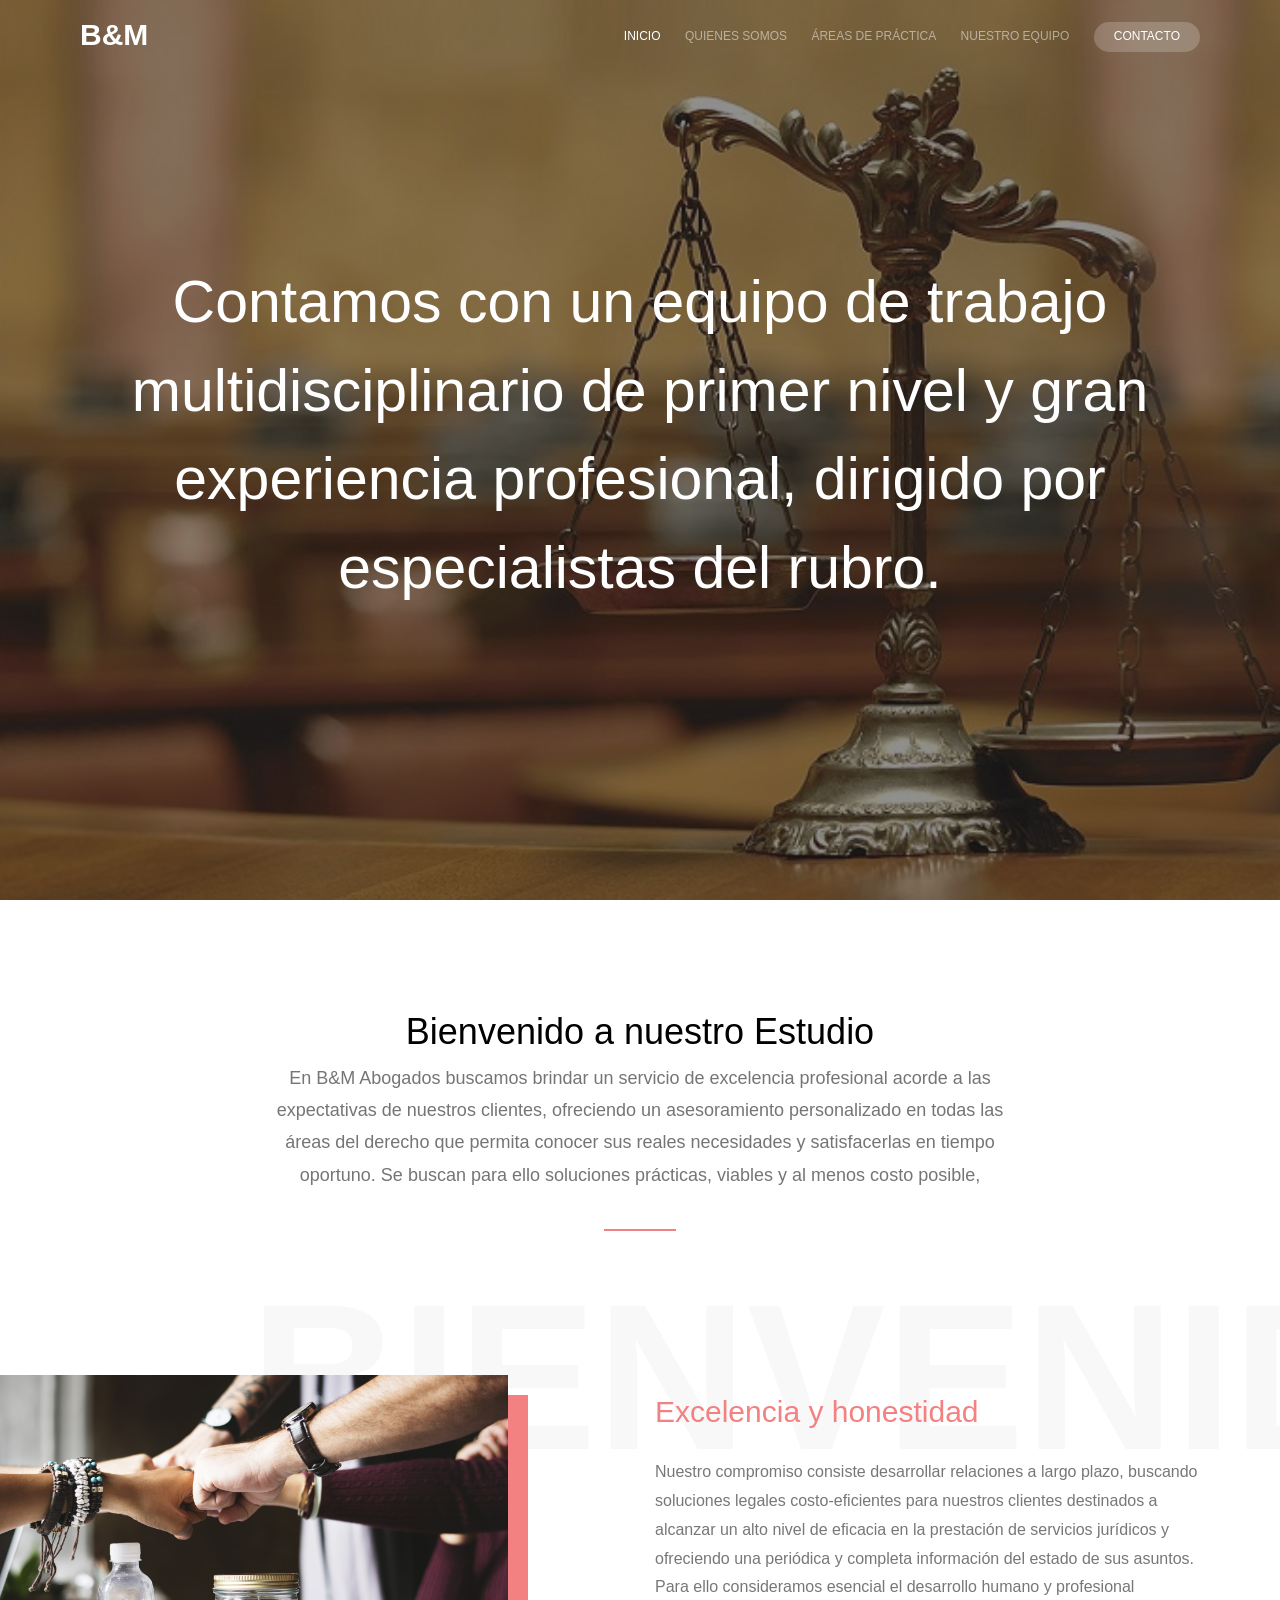
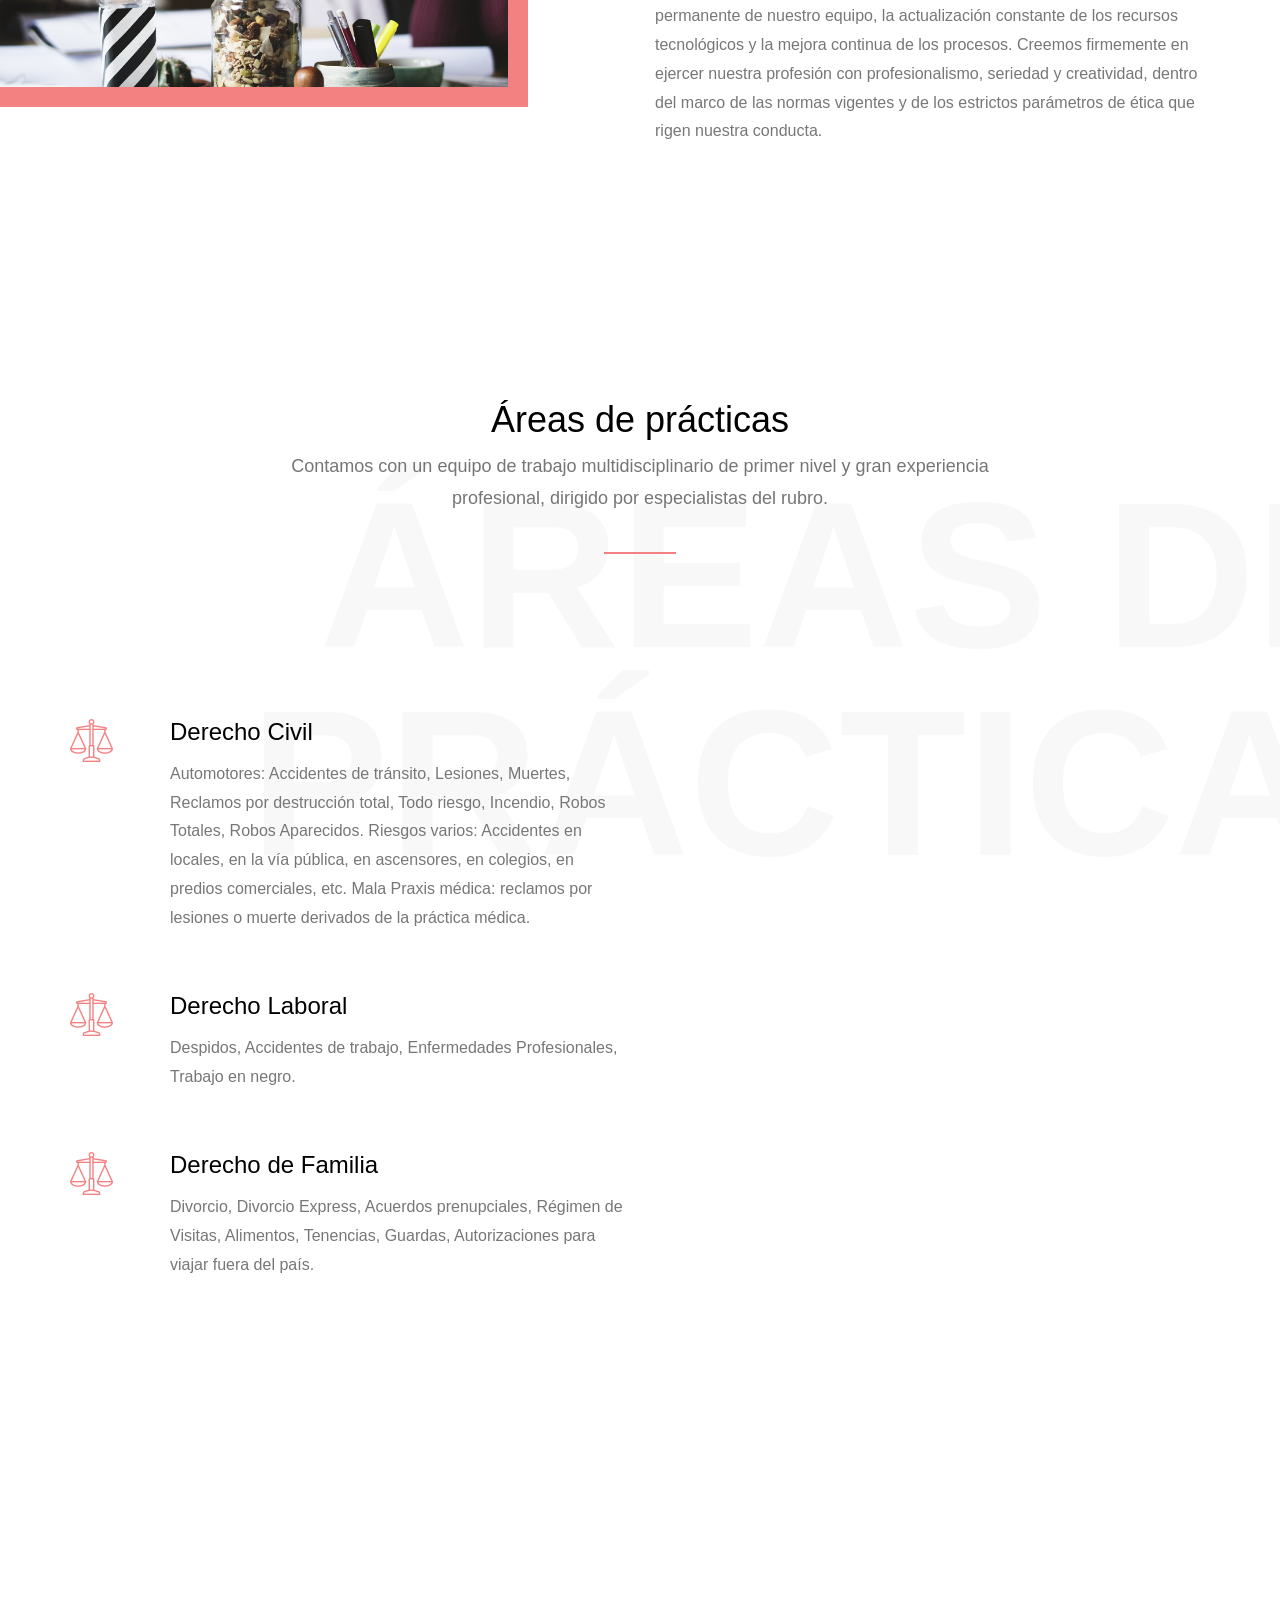
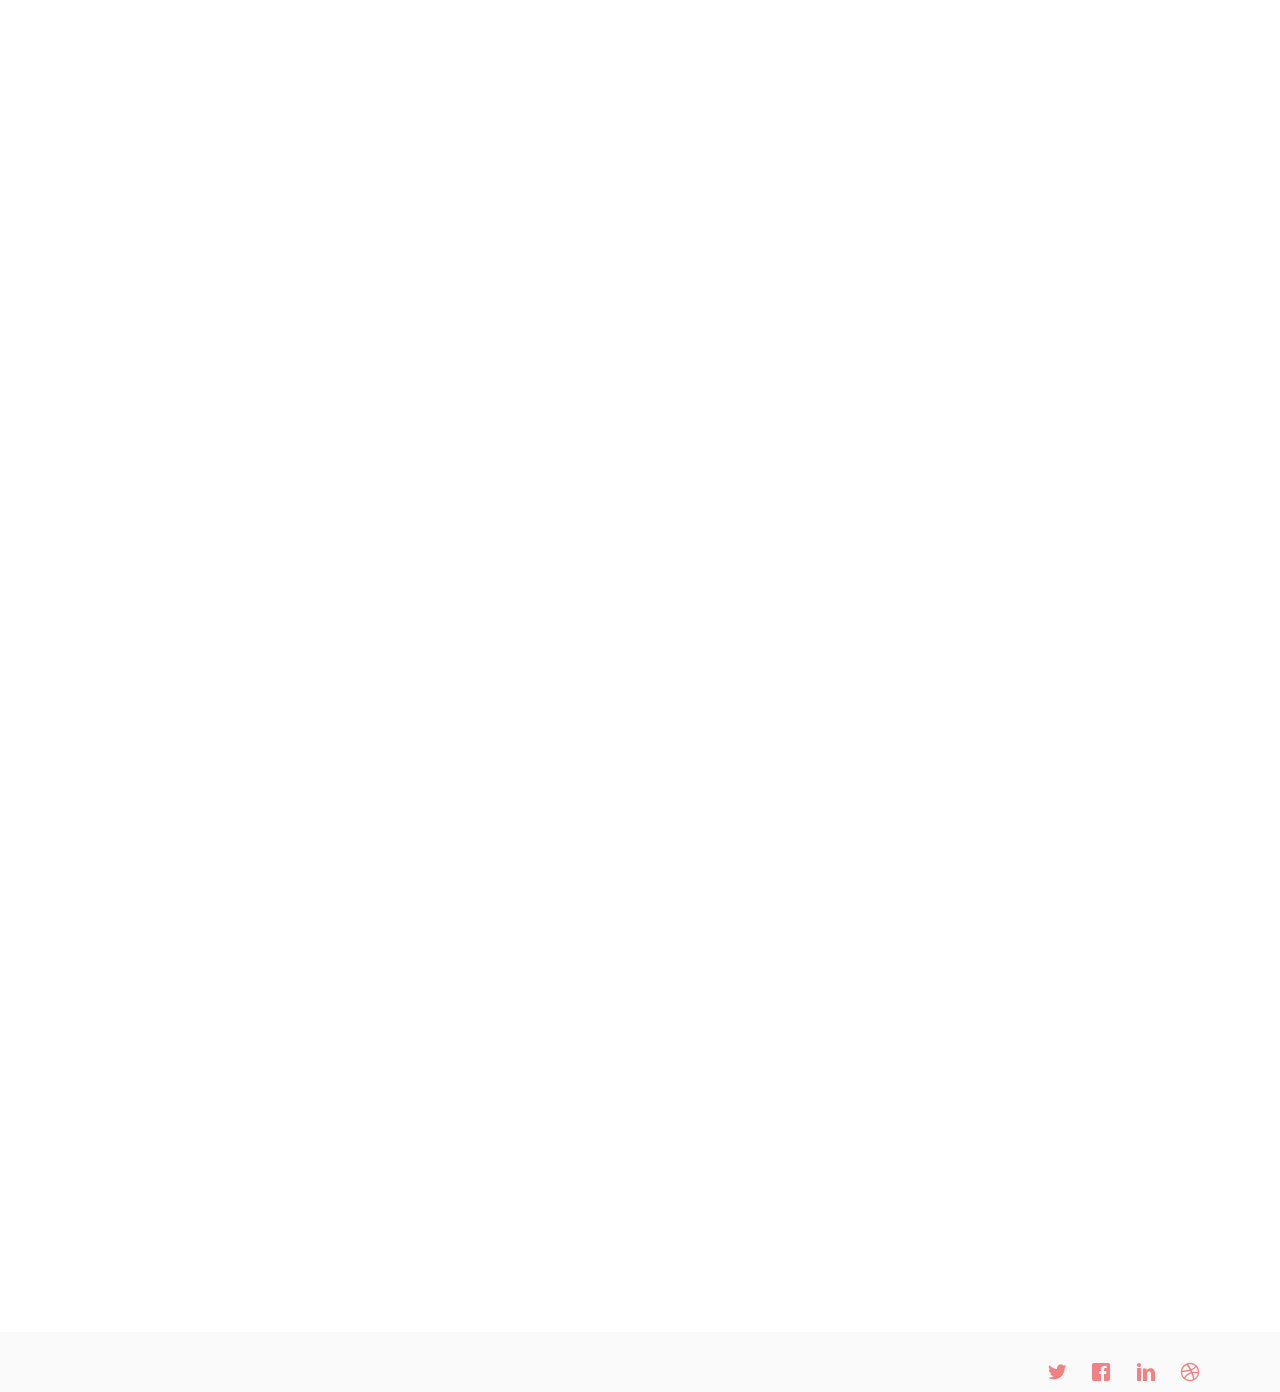
==== commit 6e5fa22f: "ccc" ====
--- a/index.html
+++ b/index.html
@@ -69,7 +69,7 @@
 						<li class="active"><a href="#" data-nav-section="home">Inicio</a></li>
 						<li><a href="#" data-nav-section="about">Quienes somos</a></li>
 						<li><a href="#" data-nav-section="practice-areas">Áreas de práctica</a></li>
-						<li><a href="#" data-nav-section="our-team">Team</a></li>
+						<li><a href="#" data-nav-section="our-team">Nuestro Equipo</a></li>
 						<li class="btn-cta"><a href="#" data-nav-section="contact"><span>Contacto</span></a></li>
 						<!-- For external page link -->
 						<!-- <li><a href="http://freehtml5.co/" class="external">External</a></li> -->
